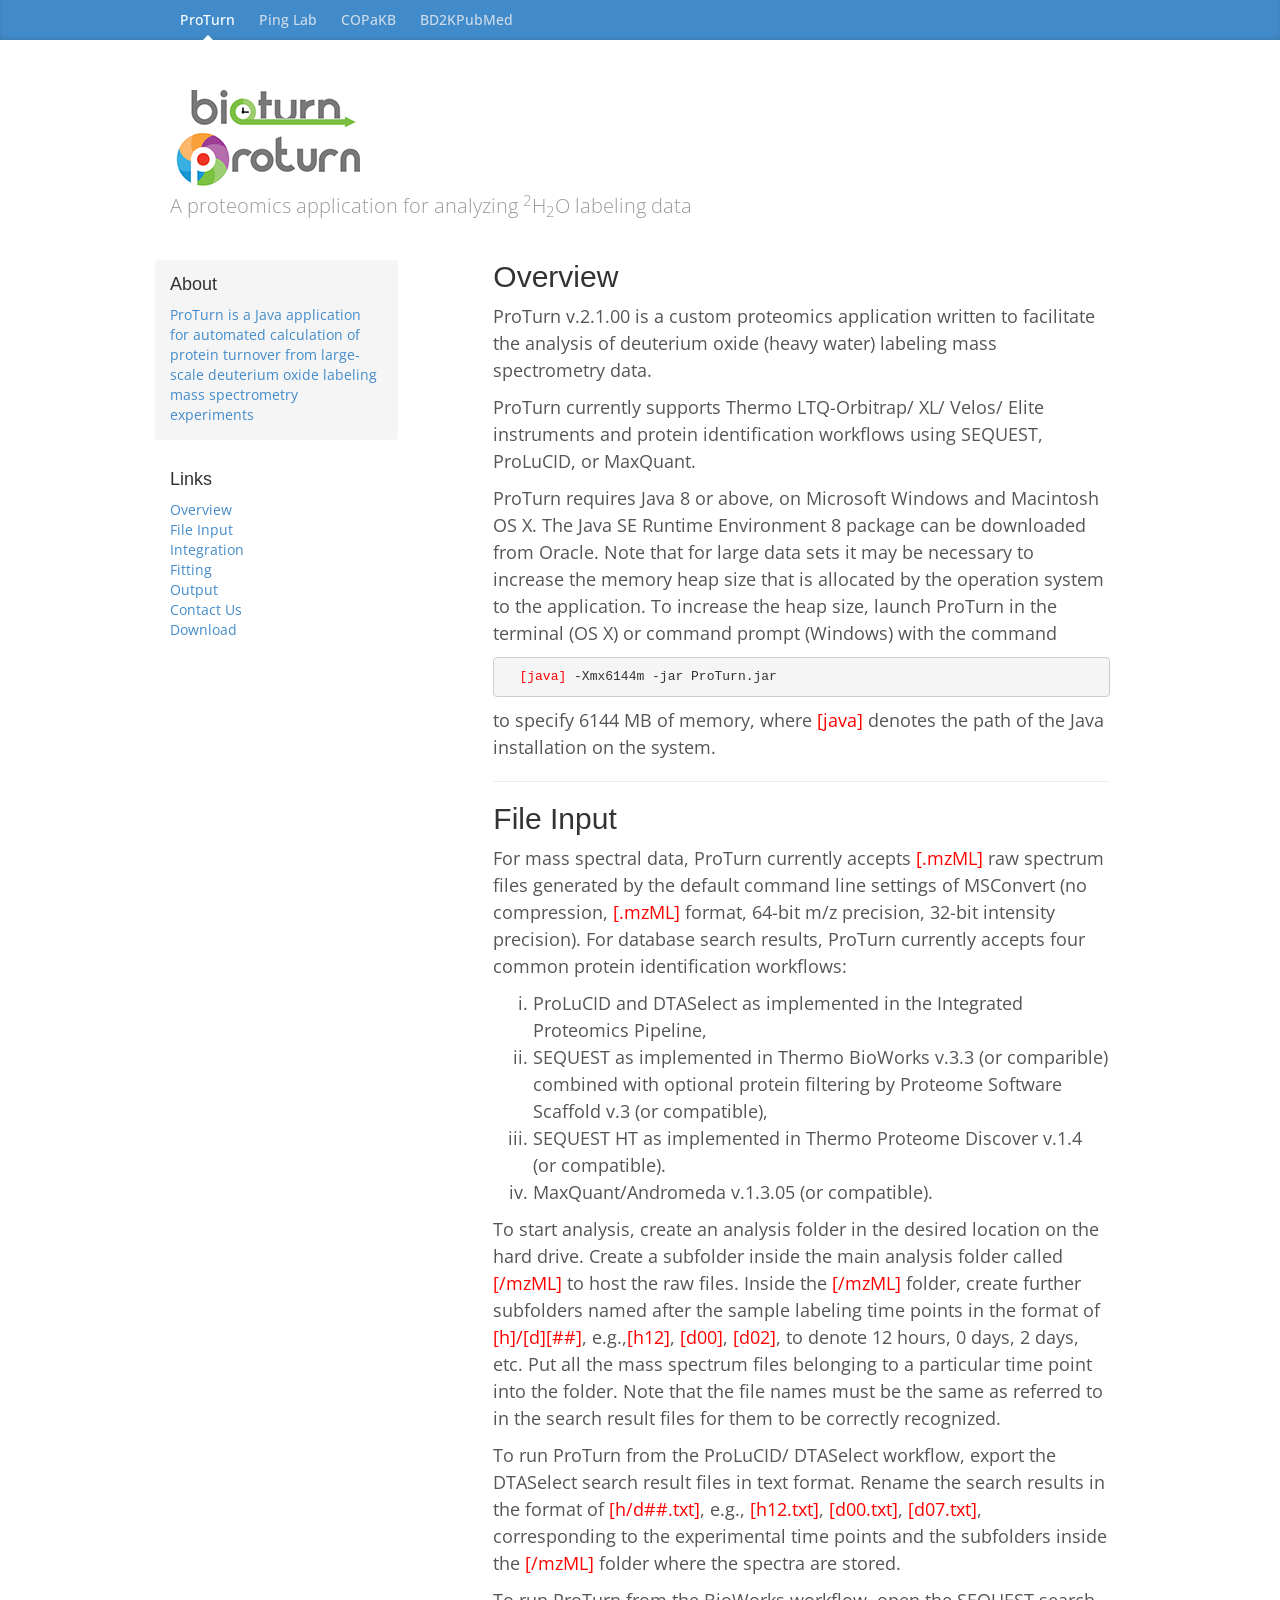
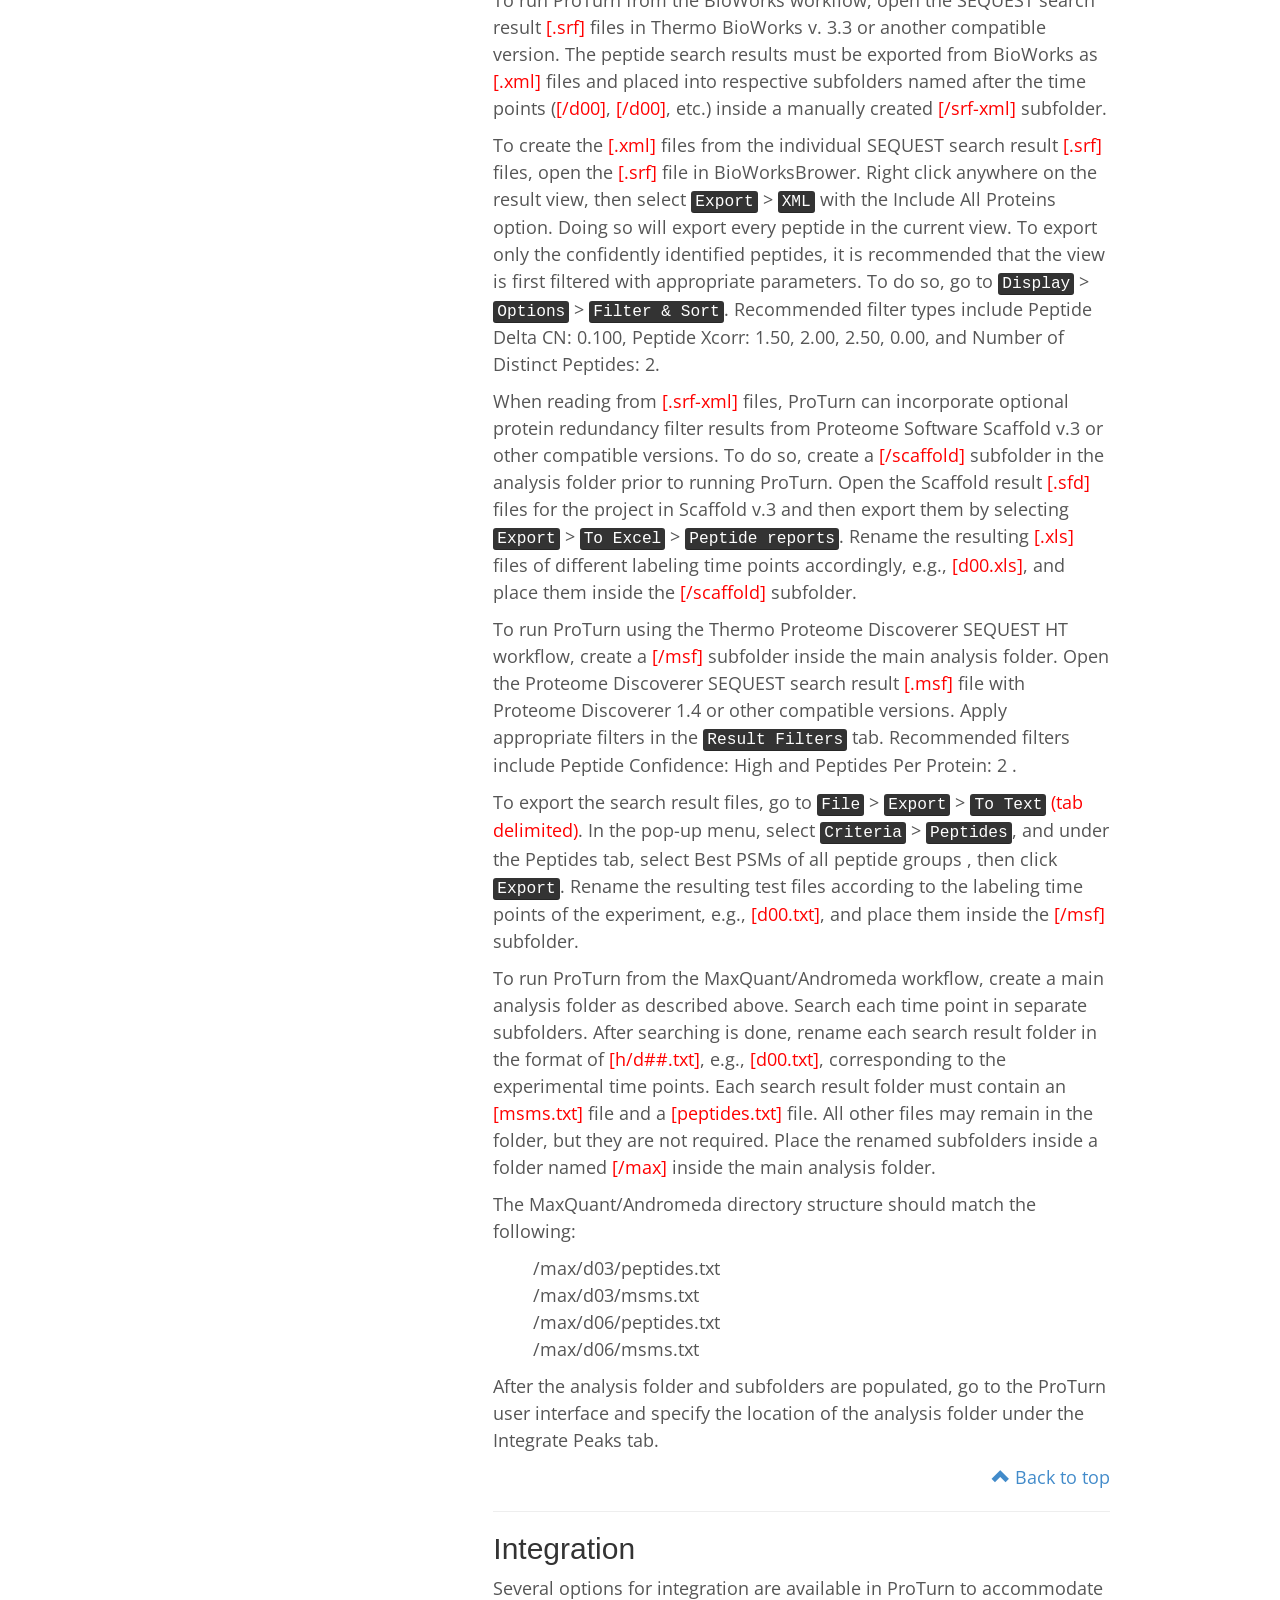
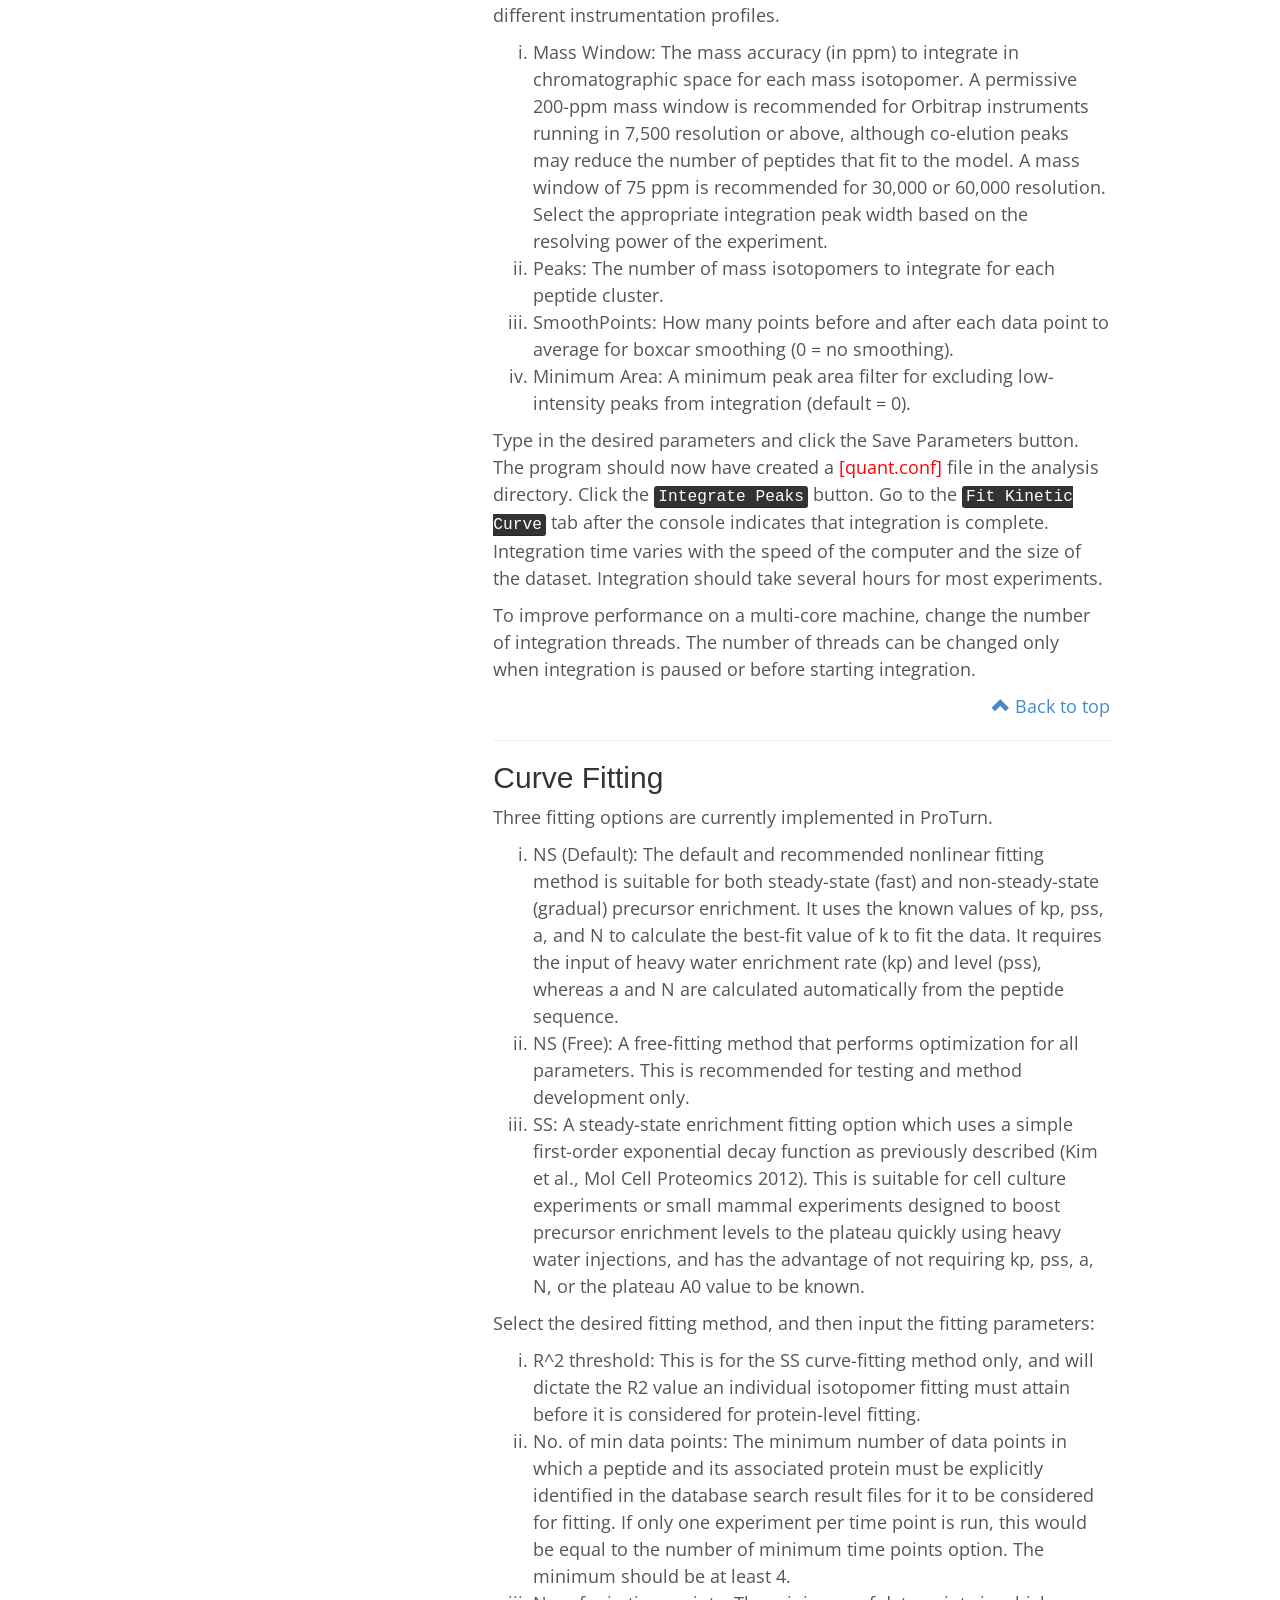
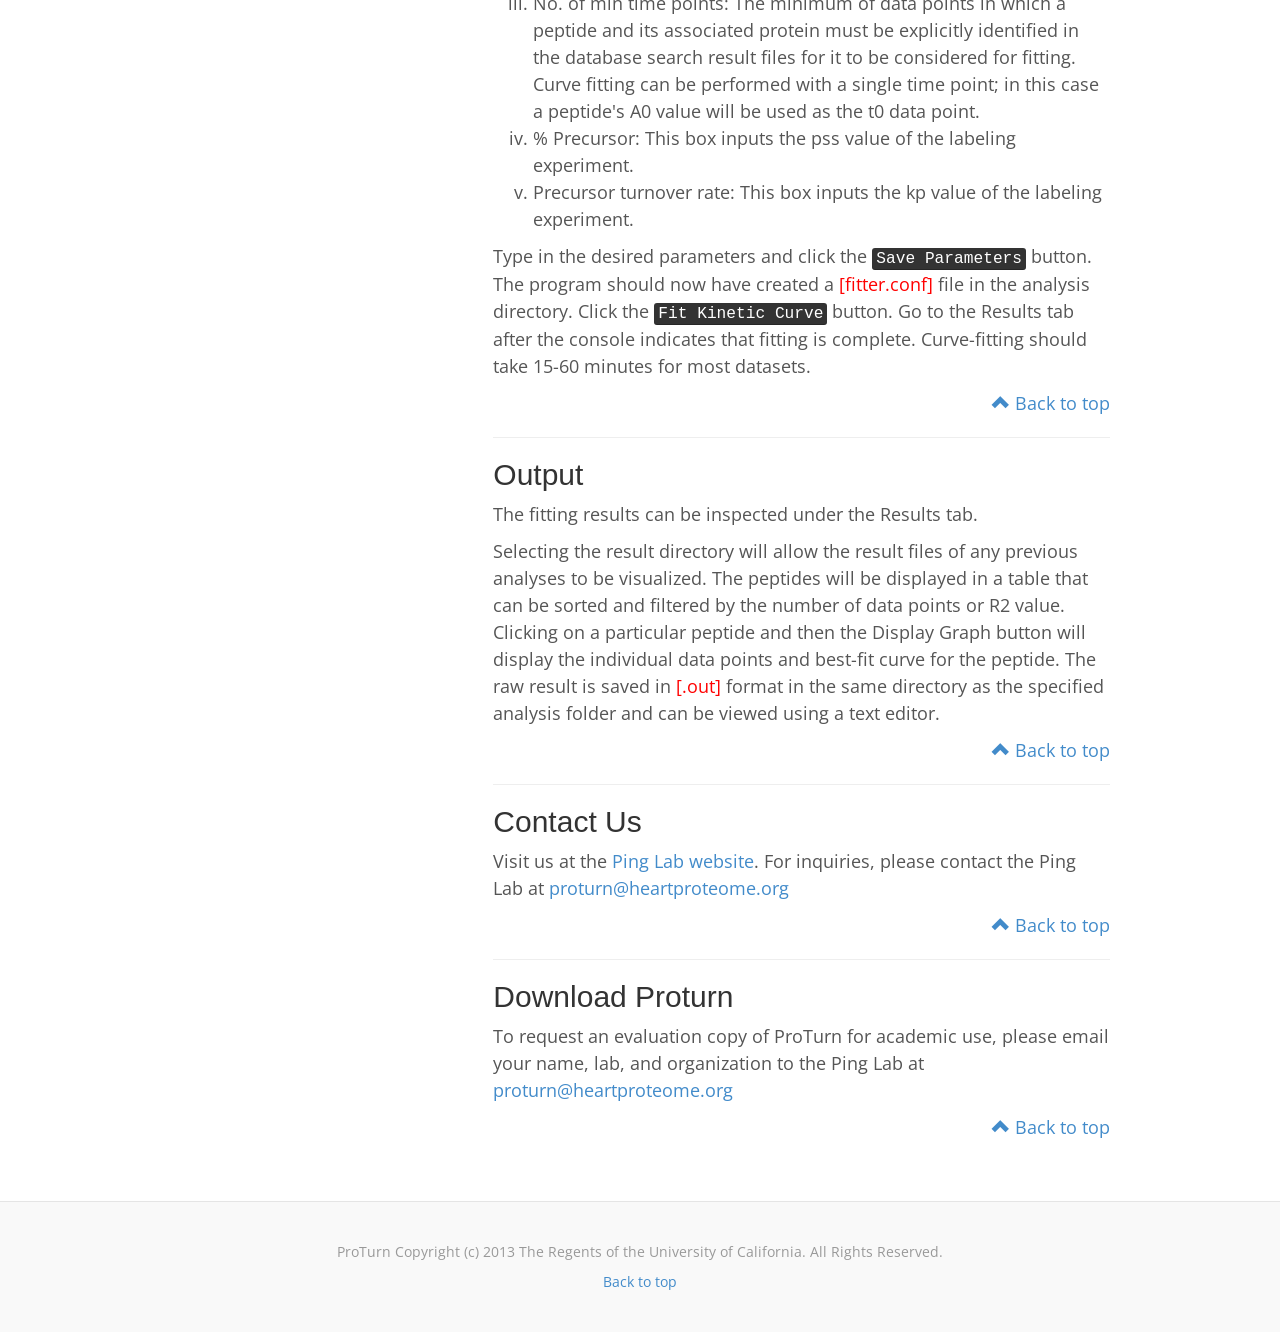
==== index.html @ 2068282b "first commit" ====
<!DOCTYPE html>
<html lang="en">
  <head>
    <meta charset="utf-8">
    <meta http-equiv="X-UA-Compatible" content="IE=edge">
    <meta name="viewport" content="width=device-width, initial-scale=1">
    <meta name="description" content="">
    <meta name="author" content="">
    <link rel="icon" href="../../favicon.ico">

    <title>Proturn</title>

    <!-- Bootstrap core CSS -->
    <link href="assets/css/bootstrap.min.css" rel="stylesheet">

    <!-- Custom styles for this template -->
    <link href="assets/css/blog.css" rel="stylesheet">

    <!-- Google Font -->
    <link href='http://fonts.googleapis.com/css?family=Open+Sans' rel='stylesheet' type='text/css'>

    <!-- IE10 viewport hack for Surface/desktop Windows 8 bug -->
    <script src="assets/js/ie10-viewport-bug-workaround.js"></script>

    <!-- HTML5 shim and Respond.js IE8 support of HTML5 elements and media queries -->
    <!--[if lt IE 9]>
      <script src="https://oss.maxcdn.com/html5shiv/3.7.2/html5shiv.min.js"></script>
      <script src="https://oss.maxcdn.com/respond/1.4.2/respond.min.js"></script>
    <![endif]-->
    <!-- Google Analytics Tracking Code -->
    <script>
    (function(i,s,o,g,r,a,m){i['GoogleAnalyticsObject']=r;i[r]=i[r]||function(){
    (i[r].q=i[r].q||[]).push(arguments)},i[r].l=1*new Date();a=s.createElement(o),
    m=s.getElementsByTagName(o)[0];a.async=1;a.src=g;m.parentNode.insertBefore(a,m)
    })(window,document,'script','//www.google-analytics.com/analytics.js','ga');

    ga('create', 'UA-53389808-1', 'auto');
    ga('send', 'pageview');
    </script>
  </head>

  <body id="top">

    <div class="blog-masthead">
      <div class="container">
        <nav class="blog-nav">
          <a class="blog-nav-item active" href="http://www.heartproteome.org/proturn/">ProTurn</a>
          <a class="blog-nav-item" href="http://www.heartproteomeucla.org/">Ping Lab</a>
          <a class="blog-nav-item" href="http://www.heartproteome.org">COPaKB</a>
          <a class="blog-nav-item" href="http://www.heartproteome.org/pubmed/">BD2KPubMed<a>
        </nav>
      </div>
    </div>

    <div class="container">

      <div class="blog-header">
        <h1 class="blog-title"><img src="assets/images/bioturn_logo.png" alt="Proturn"/></h1>
        <p class="lead blog-description">A proteomics application for analyzing <sup>2</sup>H<sub>2</sub>O labeling data</p>
      </div>
 
      <div class="row">
        <div class="col-sm-3 blog-sidebar">
          <div class="sidebar-module sidebar-module-inset">
            <h4>About</h4>
            <p>ProTurn is a Java application for automated calculation of protein turnover from large-scale deuterium oxide labeling mass spectrometry experiments</p>
          </div>
          <div class="sidebar-module">
            <h4>Links</h4>
            <ol class="list-unstyled">
              <li><a href="#overview">Overview</a></li>
              <li><a href="#file">File Input</a></li>
              <li><a href="#integration">Integration</a></li>
              <li><a href="#fitting">Fitting</a></li>
              <li><a href="#output">Output</a></li>
              <li><a href="#contact">Contact Us</a></li>
              <li><a href="#download">Download</a></li>
            </ol>
          </div>
        </div><!-- /.blog-sidebar -->

        <div class="col-sm-8 col-sm-offset-1 blog-main">

          <div class="blog-post">
            <h2 id="overview">Overview</h2>
            <p>ProTurn v.2.1.00 is a custom proteomics application written to facilitate the analysis of deuterium oxide (heavy water) labeling mass spectrometry data.</p>
            <p>ProTurn currently supports Thermo LTQ-Orbitrap/ XL/ Velos/ Elite instruments and protein identification workflows using SEQUEST, ProLuCID, or MaxQuant.</p>
            <p>ProTurn requires Java 8 or above, on Microsoft Windows and Macintosh OS X. The Java SE Runtime Environment 8 package can be downloaded from Oracle. Note that for large data sets it may be necessary to increase the memory heap size that is allocated by the operation system to the application. To increase the heap size, launch ProTurn in the terminal (OS X) or command prompt (Windows) with the command</p>
            <pre><code>  <span class="text-highlight">[java]</span> -Xmx6144m -jar ProTurn.jar</code></pre>
            <p>to specify 6144 MB of memory, where <span class="text-highlight">[java]</span> denotes the path of the Java installation on the system.</p>
            <hr>
            <h2 id="file">File Input</h2>
            <p>For mass spectral data, ProTurn currently accepts <span class="text-highlight">[.mzML]</span> raw spectrum files generated by the default command line settings of MSConvert (no compression, <span class="text-highlight">[.mzML]</span> format, 64-bit m/z precision, 32-bit intensity precision). For database search results, ProTurn currently accepts four common protein identification workflows:</p>
            <ol type="i">
              <li>ProLuCID and DTASelect as implemented in the Integrated Proteomics Pipeline,</li>
              <li>SEQUEST as implemented in Thermo BioWorks v.3.3 (or comparible) combined with optional protein filtering by Proteome Software Scaffold v.3 (or compatible),</li>
              <li>SEQUEST HT as implemented in Thermo Proteome Discover v.1.4 (or compatible).</li>
              <li>MaxQuant/Andromeda v.1.3.05 (or compatible).</li>
            </ol>
            <p>To start analysis, create an analysis folder in the desired location on the hard drive. Create a subfolder inside the main analysis folder called <span class="text-highlight">[/mzML]</span> to host the raw files. Inside the <span class="text-highlight">[/mzML]</span> folder, create further subfolders named after the sample labeling time points in the format of <span class="text-highlight">[h]/[d][##]</span>, e.g.,<span class="text-highlight">[h12]</span>, <span class="text-highlight">[d00]</span>, <span class="text-highlight">[d02]</span>, to denote 12 hours, 0 days, 2 days, etc. Put all the mass spectrum files belonging to a particular time point into the folder. Note that the file names must be the same as referred to in the search result files for them to be correctly recognized.</p>
            <p>To run ProTurn from the ProLuCID/ DTASelect workflow, export the DTASelect search result files in text format. Rename the search results in the format of <span class="text-highlight">[h/d##.txt]</span>, e.g., <span class="text-highlight">[h12.txt]</span>, <span class="text-highlight">[d00.txt]</span>, <span class="text-highlight">[d07.txt]</span>, corresponding to the experimental time points and the subfolders inside the <span class="text-highlight">[/mzML]</span> folder where the spectra are stored.</p>
            <p>To run ProTurn from the BioWorks workflow, open the SEQUEST search result <span class="text-highlight">[.srf]</span> files in Thermo BioWorks v. 3.3 or another compatible version. The peptide search results must be exported from BioWorks as <span class="text-highlight">[.xml]</span> files and placed into respective subfolders named after the time points (<span class="text-highlight">[/d00]</span>, <span class="text-highlight">[/d00]</span>, etc.) inside a manually created <span class="text-highlight">[/srf-xml]</span> subfolder.</p>
            <p>To create the <span class="text-highlight">[.xml]</span> files from the individual SEQUEST search result <span class="text-highlight">[.srf]</span> files, open the <span class="text-highlight">[.srf]</span> file in BioWorksBrower. Right click anywhere on the result view, then select <kbd>Export</kbd> > <kbd>XML</kbd> with the  Include All Proteins  option. Doing so will export every peptide in the current view. To export only the confidently identified peptides, it is recommended that the view is first filtered with appropriate parameters. To do so, go to <kbd>Display</kbd> > <kbd>Options</kbd> > <kbd>Filter &amp; Sort</kbd>. Recommended filter types include Peptide Delta CN: 0.100, Peptide Xcorr: 1.50, 2.00, 2.50, 0.00, and Number of Distinct Peptides: 2.</p>
            <p>When reading from <span class="text-highlight">[.srf-xml]</span> files, ProTurn can incorporate optional protein redundancy filter results from Proteome Software Scaffold v.3 or other compatible versions. To do so, create a <span class="text-highlight">[/scaffold]</span> subfolder in the analysis folder prior to running ProTurn. Open the Scaffold result <span class="text-highlight">[.sfd]</span> files for the project in Scaffold v.3 and then export them by selecting <kbd>Export</kbd> > <kbd>To Excel</kbd> > <kbd>Peptide reports</kbd>. Rename the resulting <span class="text-highlight">[.xls]</span> files of different labeling time points accordingly, e.g., <span class="text-highlight">[d00.xls]</span>, and place them inside the <span class="text-highlight">[/scaffold]</span> subfolder.</p>
            <p>To run ProTurn using the Thermo Proteome Discoverer SEQUEST HT workflow, create a <span class="text-highlight">[/msf]</span> subfolder inside the main analysis folder. Open the Proteome Discoverer SEQUEST search result <span class="text-highlight">[.msf]</span> file with Proteome Discoverer 1.4 or other compatible versions. Apply appropriate filters in the <kbd>Result Filters</kbd> tab. Recommended filters include  Peptide Confidence: High and Peptides Per Protein: 2 .</p>
            <p>To export the search result files, go to <kbd>File</kbd> > <kbd>Export</kbd> > <kbd>To Text</kbd> <span class="text-highlight">(tab delimited)</span>. In the pop-up menu, select <kbd>Criteria</kbd> > <kbd>Peptides</kbd>, and under the Peptides tab, select  Best PSMs of all peptide groups , then click <kbd>Export</kbd>. Rename the resulting test files according to the labeling time points of the experiment, e.g., <span class="text-highlight">[d00.txt]</span>, and place them inside the <span class="text-highlight">[/msf]</span> subfolder.</p>
            <!--These instructions are incorrect. New instructions coming soon.-->
            <p>To run ProTurn from the MaxQuant/Andromeda workflow, create a main analysis folder as described above. Search each time point in separate subfolders. After searching is done, rename each search result folder in the format of <span class="text-highlight">[h/d##.txt]</span>, e.g., <span class="text-highlight">[d00.txt]</span>, corresponding to the experimental time points. Each search result folder must contain an <span class="text-highlight">[msms.txt]</span> file and a <span class="text-highlight">[peptides.txt]</span> file. All other files may remain in the folder, but they are not required. Place the renamed subfolders inside a folder named <span class="text-highlight">[/max]</span> inside the main analysis folder.</p>
            <p>The MaxQuant/Andromeda directory structure should match the following:</p>
            <ul style="list-style: none;">
              <li>/max/d03/peptides.txt</li>
              <li>/max/d03/msms.txt</li>
              <li>/max/d06/peptides.txt</li>
              <li>/max/d06/msms.txt</li>
            </ul>
            <p>After the analysis folder and subfolders are populated, go to the ProTurn user interface and specify the location of the analysis folder under the Integrate Peaks tab.</p>
            <p class="text-right" >
              <a href="#top"><span class="glyphicon glyphicon-chevron-up"></span> Back to top</a>
            </p>
            <hr />

            <h2 id="integration">Integration</h2>
            <p>Several options for integration are available in ProTurn to accommodate different instrumentation profiles.</p>
            <ol type="i">
              <li>Mass Window: The mass accuracy (in ppm) to integrate in chromatographic space for each mass isotopomer. A permissive 200-ppm mass window is recommended for Orbitrap instruments running in 7,500 resolution or above, although co-elution peaks may reduce the number of peptides that fit to the model. A mass window of 75 ppm is recommended for 30,000 or 60,000 resolution. Select the appropriate integration peak width based on the resolving power of the experiment.</li>
              <li>Peaks: The number of mass isotopomers to integrate for each peptide cluster.</li>
              <li>SmoothPoints: How many points before and after each data point to average for boxcar smoothing (0 = no smoothing).</li>
              <li>Minimum Area: A minimum peak area filter for excluding low-intensity peaks from integration (default = 0).</li>
            </ol>
            <p>Type in the desired parameters and click the  Save Parameters  button. The program should now have created a <span class="text-highlight">[quant.conf]</span> file in the analysis directory. Click the  <kbd>Integrate Peaks</kbd> button. Go to the <kbd>Fit Kinetic Curve</kbd> tab after the console indicates that integration is complete. Integration time varies with the speed of the computer and the size of the dataset. Integration should take several hours for most experiments.</p>
            <p>To improve performance on a multi-core machine, change the number of integration threads. The number of threads can be changed only when integration is paused or before starting integration.</p>
            <p class="text-right" >
              <a href="#top"><span class="glyphicon glyphicon-chevron-up"></span> Back to top</a>
            </p>
            <hr/>

            <h2 id="fitting">Curve Fitting</h2>
            <p>Three fitting options are currently implemented in ProTurn.</p>
            <ol type="i">
              <li>NS (Default): The default and recommended nonlinear fitting method is suitable for both steady-state (fast) and non-steady-state (gradual) precursor enrichment. It uses the known values of kp, pss, a, and N to calculate the best-fit value of k to fit the data. It requires the input of heavy water enrichment rate (kp) and level (pss), whereas a and N are calculated automatically from the peptide sequence.</li>
              <li>NS (Free): A free-fitting method that performs optimization for all parameters. This is recommended for testing and method development only.</li>
              <li>SS: A steady-state enrichment fitting option which uses a simple first-order exponential decay function as previously described (Kim et al., Mol Cell Proteomics 2012). This is suitable for cell culture experiments or small mammal experiments designed to boost precursor enrichment levels to the plateau quickly using heavy water injections, and has the advantage of not requiring kp, pss, a, N, or the plateau A0 value to be known.</li>
            </ol>
            <p>Select the desired fitting method, and then input the fitting parameters:</p>
            <ol type="i">
              <li>R^2 threshold: This is for the SS curve-fitting method only, and will dictate the R2 value an individual isotopomer fitting must attain before it is considered for protein-level fitting.</li>
              <li>No. of min data points: The minimum number of data points in which a peptide and its associated protein must be explicitly identified in the database search result files for it to be considered for fitting. If only one experiment per time point is run, this would be equal to the number of minimum time points option. The minimum should be at least 4.</li>
              <li>No. of min time points: The minimum of data points in which a peptide and its associated protein must be explicitly identified in the database search result files for it to be considered for fitting. Curve fitting can be performed with a single time point; in this case a peptide's A0 value will be used as the t0 data point.</li>
              <li>% Precursor: This box inputs the pss value of the labeling experiment.</li>
              <li>Precursor turnover rate: This box inputs the kp value of the labeling experiment.</li>
            </ol> 
            <p>Type in the desired parameters and click the <kbd>Save Parameters</kbd> button. The program should now have created a <span class="text-highlight">[fitter.conf]</span> file in the analysis directory. Click the <kbd>Fit Kinetic Curve</kbd> button. Go to the  Results  tab after the console indicates that fitting is complete. Curve-fitting should take 15-60 minutes for most datasets.</p>
            <p class="text-right" >
              <a href="#top"><span class="glyphicon glyphicon-chevron-up"></span> Back to top</a>
            </p>
            <hr />
            
            <h2 id="output">Output</h2>
            <p>The fitting results can be inspected under the Results tab.</p>
            <p>Selecting the result directory will allow the result files of any previous analyses to be visualized. The peptides will be displayed in a table that can be sorted and filtered by the number of data points or R2 value. Clicking on a particular peptide and then the  Display Graph  button will display the individual data points and best-fit curve for the peptide. The raw result is saved in <span class="text-highlight">[.out]</span> format in the same directory as the specified analysis folder and can be viewed using a text editor.</p>
            <p class="text-right" >
              <a href="#top"><span class="glyphicon glyphicon-chevron-up"></span> Back to top</a>
            </p>
            <hr />
            
            <h2 id="contact">Contact Us</h2>
            <p>Visit us at the <a href="http://www.heartproteomeucla.org/">Ping Lab website</a>. For inquiries, please contact the Ping Lab at <a href="mailto:proturn@heartproteome.org">proturn@heartproteome.org</a></p>
            <p class="text-right" >
              <a href="#top"><span class="glyphicon glyphicon-chevron-up"></span> Back to top</a>
            </p>
            <hr />
            
            <h2 id="download">Download Proturn</h2>
            <p>To request an evaluation copy of ProTurn for academic use, please email your name, lab, and organization to the Ping Lab at <a href="mailto:proturn@heartproteome.org">proturn@heartproteome.org</a></p>
            <p class="text-right" >
              <a href="#top"><span class="glyphicon glyphicon-chevron-up"></span> Back to top</a>
            </p>
            
          </div><!-- /.blog-post -->

        </div><!-- /.blog-main -->

      </div><!-- /.row -->

    </div><!-- /.container -->

    <div class="blog-footer">
      <p>ProTurn Copyright (c) 2013 The Regents of the University of California. All Rights Reserved.</p>
      <p>
        <a href="#top">Back to top</a>
      </p>
    </div>


    <!-- Bootstrap core JavaScript
    ================================================== -->
    <!-- Placed at the end of the document so the pages load faster -->
    <script src="https://ajax.googleapis.com/ajax/libs/jquery/1.11.1/jquery.min.js"></script>
    <script src="assets/js/bootstrap.min.js"></script>
    <script>
      $(function() {
        $('a[href*=#]:not([href=#])').click(function() {
          if (location.pathname.replace(/^\//,'') == this.pathname.replace(/^\//,'') && location.hostname == this.hostname) {
            var target = $(this.hash);
            target = target.length ? target : $('[name=' + this.hash.slice(1) +']');
            if (target.length) {
              $('html,body').animate({
                scrollTop: target.offset().top
              }, 1000);
              return false;
            }
          }
        });
      });
    </script>
  </body>
</html>
---- assets/css/blog.css ----
/*
 * Globals
 */

body {
  /*font-family: Georgia, "Times New Roman", Times, serif;*/
  font-family: 'Open Sans', sans-serif;
  color: #555;
}

h1, .h1,
h2, .h2,
h3, .h3,
h4, .h4,
h5, .h5,
h6, .h6 {
  margin-top: 0;
  font-family: "Helvetica Neue", Helvetica, Arial, sans-serif;
  font-weight: normal;
  color: #333;
}

.text-highlight {
  color: #f00;
}


/*
 * Override Bootstrap's default container.
 */

@media (min-width: 1200px) {
  .container {
    width: 970px;
  }
}


/*
 * Masthead for nav
 */

.blog-masthead {
  background-color: #428bca;
  -webkit-box-shadow: inset 0 -2px 5px rgba(0,0,0,.1);
          box-shadow: inset 0 -2px 5px rgba(0,0,0,.1);
}

/* Nav links */
.blog-nav-item {
  position: relative;
  display: inline-block;
  padding: 10px;
  font-weight: 500;
  color: #cdddeb;
}
.blog-nav-item:hover,
.blog-nav-item:focus {
  color: #fff;
  text-decoration: none;
}

/* Active state gets a caret at the bottom */
.blog-nav .active {
  color: #fff;
}
.blog-nav .active:after {
  position: absolute;
  bottom: 0;
  left: 50%;
  width: 0;
  height: 0;
  margin-left: -5px;
  vertical-align: middle;
  content: " ";
  border-right: 5px solid transparent;
  border-bottom: 5px solid;
  border-left: 5px solid transparent;
}


/*
 * Blog name and description
 */

.blog-header {
  padding-top: 20px;
  padding-bottom: 20px;
}
.blog-title {
  margin-top: 30px;
  margin-bottom: 0;
  font-size: 60px;
  font-weight: normal;
}
.blog-description {
  font-size: 20px;
  color: #999;
}


/*
 * Main column and sidebar layout
 */

.blog-main {
  font-size: 18px;
  line-height: 1.5;
}

/* Sidebar modules for boxing content */
.sidebar-module {
  padding: 15px;
  margin: 0 -15px 15px;
}
.sidebar-module-inset {
  padding: 15px;
  background-color: #f5f5f5;
  border-radius: 4px;
}
.sidebar-module-inset p:last-child,
.sidebar-module-inset ul:last-child,
.sidebar-module-inset ol:last-child {
  margin-bottom: 0;
}



/* Pagination */
.pager {
  margin-bottom: 60px;
  text-align: left;
}
.pager > li > a {
  width: 140px;
  padding: 10px 20px;
  text-align: center;
  border-radius: 30px;
}


/*
 * Blog posts
 */

.blog-post {
  margin-bottom: 60px;
}
.blog-post-title {
  margin-bottom: 5px;
  font-size: 40px;
}
.blog-post-meta {
  margin-bottom: 20px;
  color: #999;
}


/*
 * Footer
 */

.blog-footer {
  padding: 40px 0;
  color: #999;
  text-align: center;
  background-color: #f9f9f9;
  border-top: 1px solid #e5e5e5;
}
.blog-footer p:last-child {
  margin-bottom: 0;
}
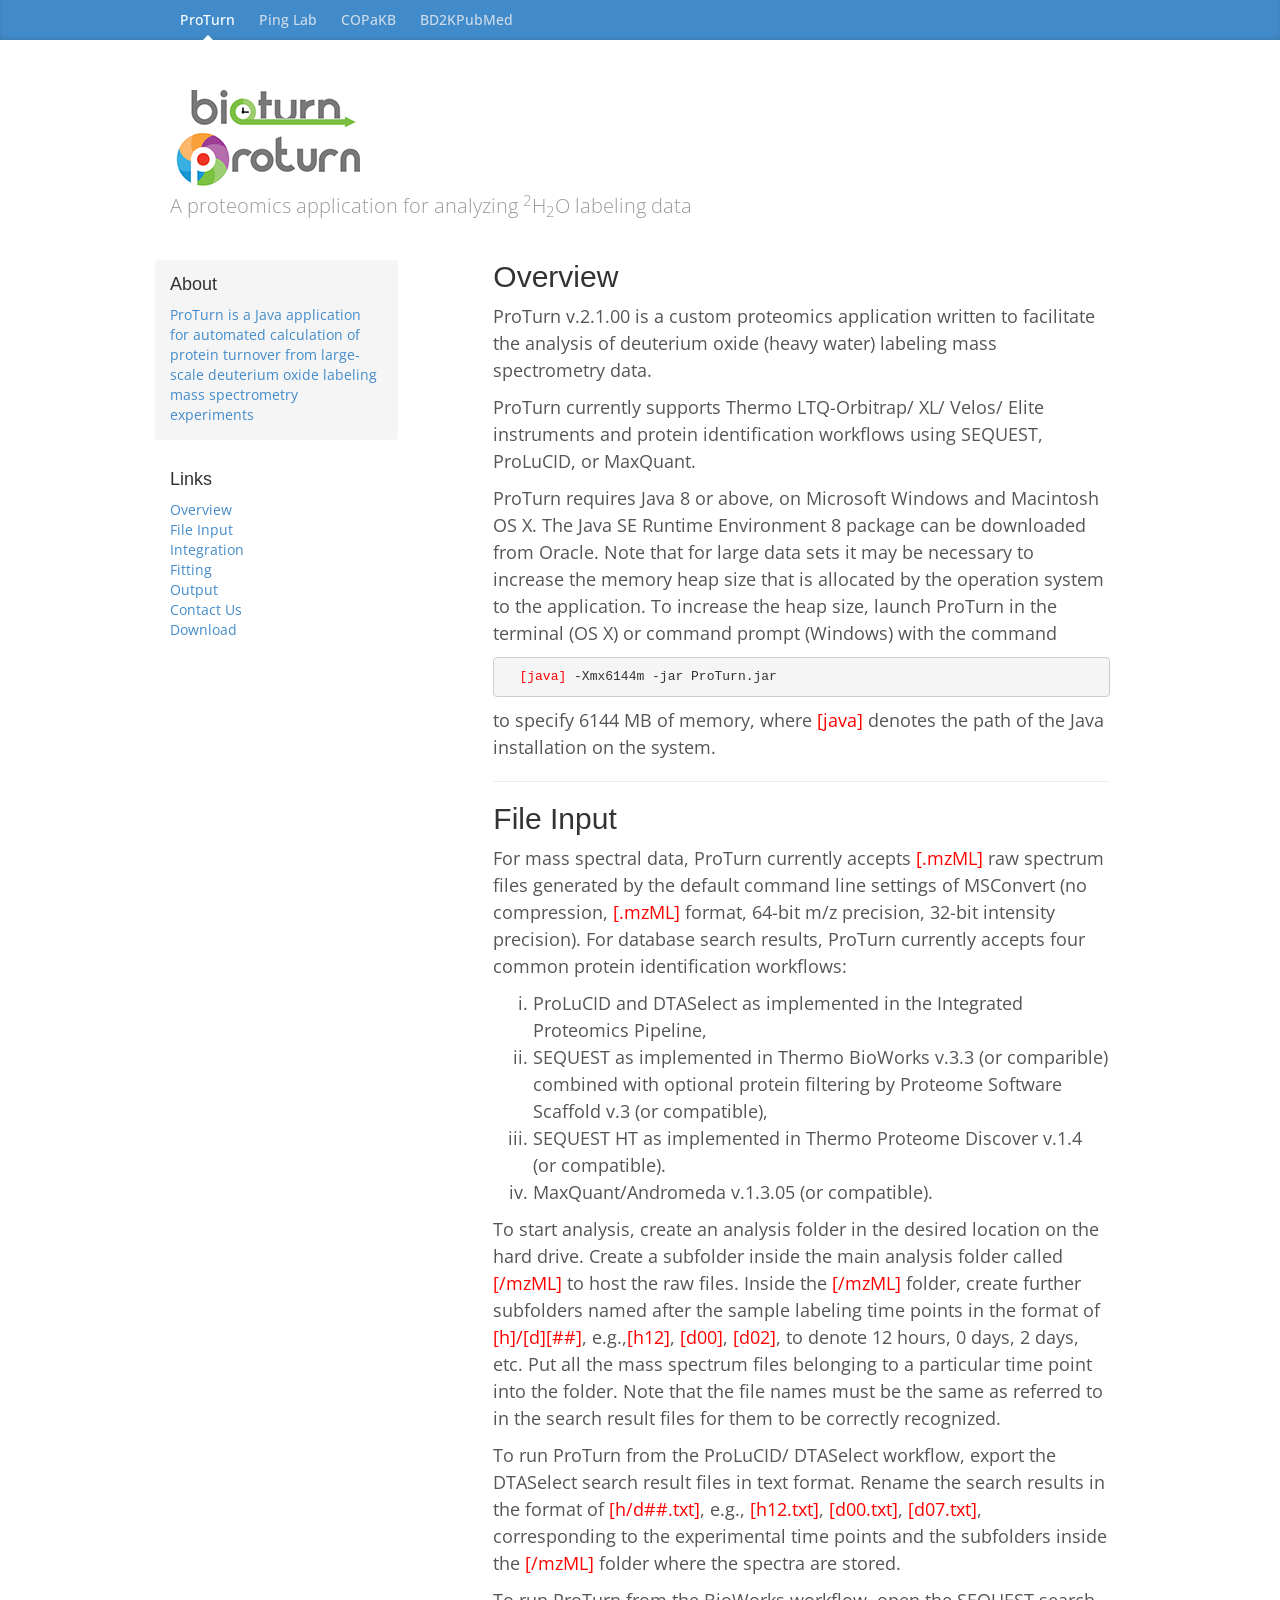
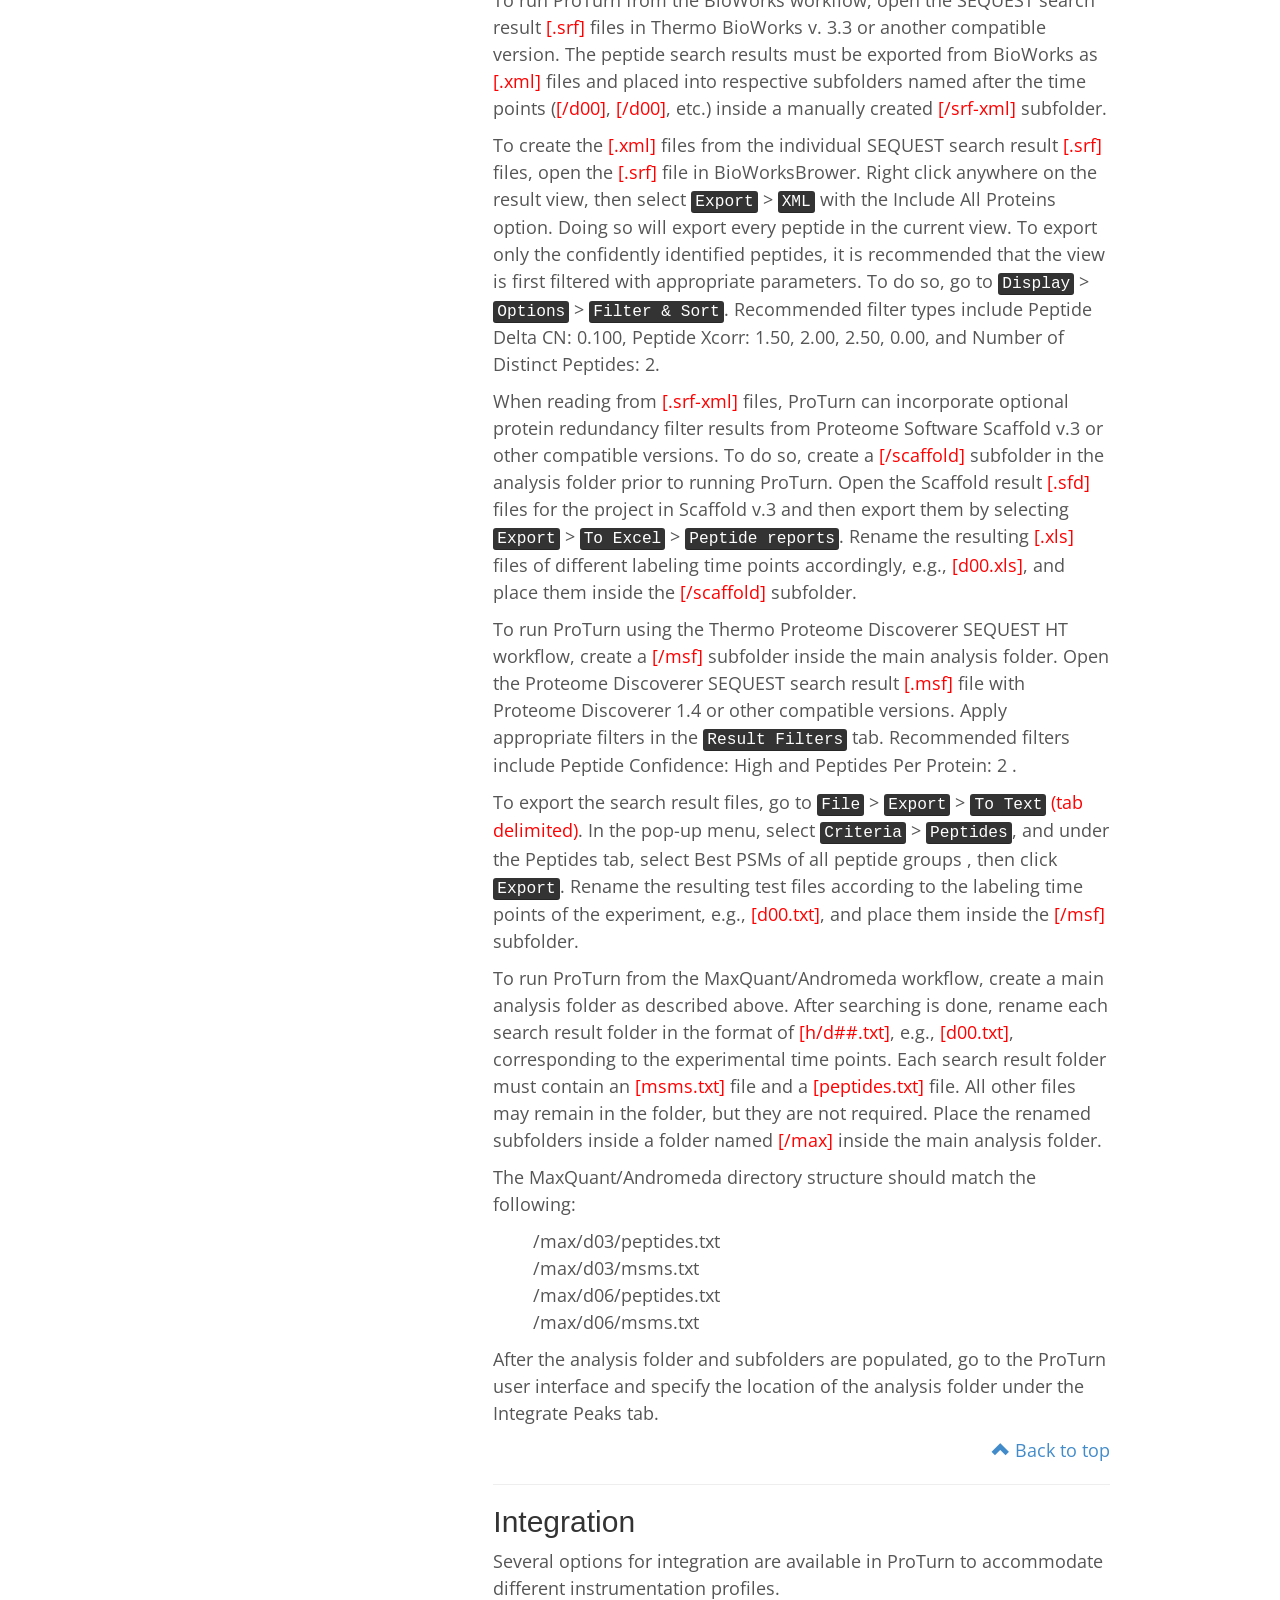
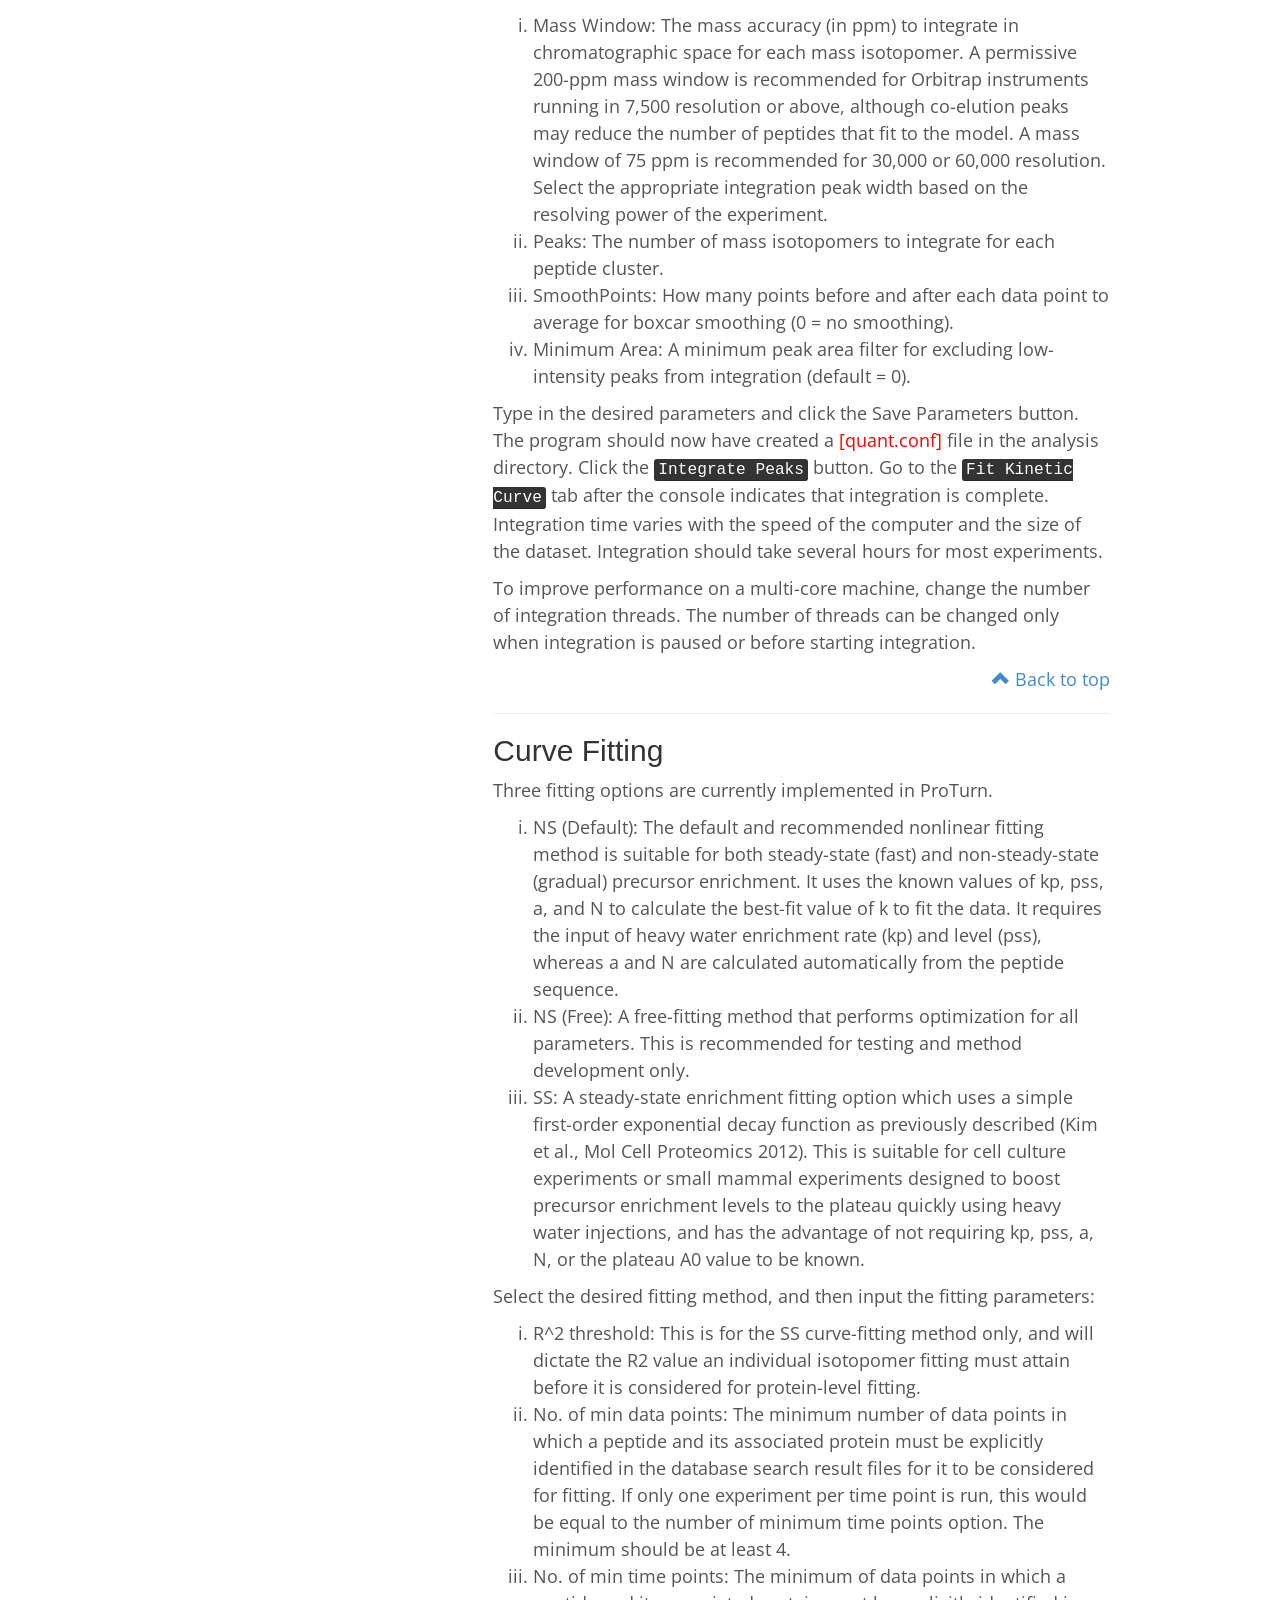
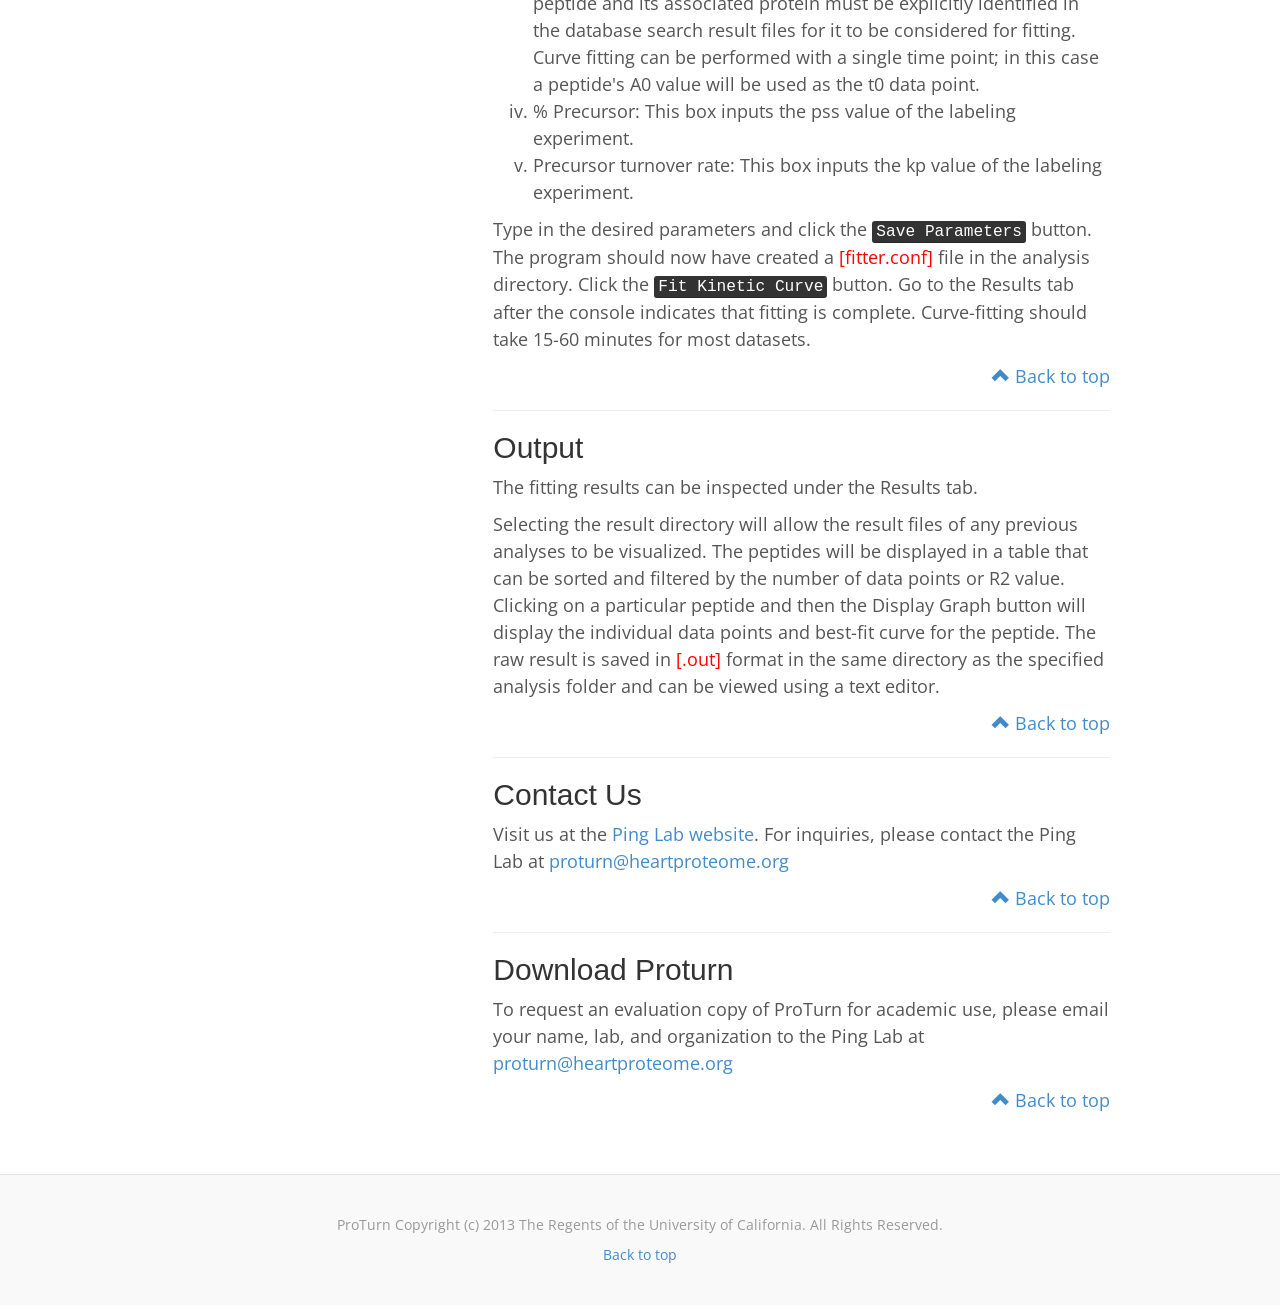
==== commit 6e8c96e1: "minor changes" ====
--- a/index.html
+++ b/index.html
@@ -105,8 +105,7 @@
             <p>When reading from <span class="text-highlight">[.srf-xml]</span> files, ProTurn can incorporate optional protein redundancy filter results from Proteome Software Scaffold v.3 or other compatible versions. To do so, create a <span class="text-highlight">[/scaffold]</span> subfolder in the analysis folder prior to running ProTurn. Open the Scaffold result <span class="text-highlight">[.sfd]</span> files for the project in Scaffold v.3 and then export them by selecting <kbd>Export</kbd> > <kbd>To Excel</kbd> > <kbd>Peptide reports</kbd>. Rename the resulting <span class="text-highlight">[.xls]</span> files of different labeling time points accordingly, e.g., <span class="text-highlight">[d00.xls]</span>, and place them inside the <span class="text-highlight">[/scaffold]</span> subfolder.</p>
             <p>To run ProTurn using the Thermo Proteome Discoverer SEQUEST HT workflow, create a <span class="text-highlight">[/msf]</span> subfolder inside the main analysis folder. Open the Proteome Discoverer SEQUEST search result <span class="text-highlight">[.msf]</span> file with Proteome Discoverer 1.4 or other compatible versions. Apply appropriate filters in the <kbd>Result Filters</kbd> tab. Recommended filters include  Peptide Confidence: High and Peptides Per Protein: 2 .</p>
             <p>To export the search result files, go to <kbd>File</kbd> > <kbd>Export</kbd> > <kbd>To Text</kbd> <span class="text-highlight">(tab delimited)</span>. In the pop-up menu, select <kbd>Criteria</kbd> > <kbd>Peptides</kbd>, and under the Peptides tab, select  Best PSMs of all peptide groups , then click <kbd>Export</kbd>. Rename the resulting test files according to the labeling time points of the experiment, e.g., <span class="text-highlight">[d00.txt]</span>, and place them inside the <span class="text-highlight">[/msf]</span> subfolder.</p>
-            <!--These instructions are incorrect. New instructions coming soon.-->
-            <p>To run ProTurn from the MaxQuant/Andromeda workflow, create a main analysis folder as described above. Search each time point in separate subfolders. After searching is done, rename each search result folder in the format of <span class="text-highlight">[h/d##.txt]</span>, e.g., <span class="text-highlight">[d00.txt]</span>, corresponding to the experimental time points. Each search result folder must contain an <span class="text-highlight">[msms.txt]</span> file and a <span class="text-highlight">[peptides.txt]</span> file. All other files may remain in the folder, but they are not required. Place the renamed subfolders inside a folder named <span class="text-highlight">[/max]</span> inside the main analysis folder.</p>
+            <p>To run ProTurn from the MaxQuant/Andromeda workflow, create a main analysis folder as described above. After searching is done, rename each search result folder in the format of <span class="text-highlight">[h/d##.txt]</span>, e.g., <span class="text-highlight">[d00.txt]</span>, corresponding to the experimental time points. Each search result folder must contain an <span class="text-highlight">[msms.txt]</span> file and a <span class="text-highlight">[peptides.txt]</span> file. All other files may remain in the folder, but they are not required. Place the renamed subfolders inside a folder named <span class="text-highlight">[/max]</span> inside the main analysis folder.</p>
             <p>The MaxQuant/Andromeda directory structure should match the following:</p>
             <ul style="list-style: none;">
               <li>/max/d03/peptides.txt</li>
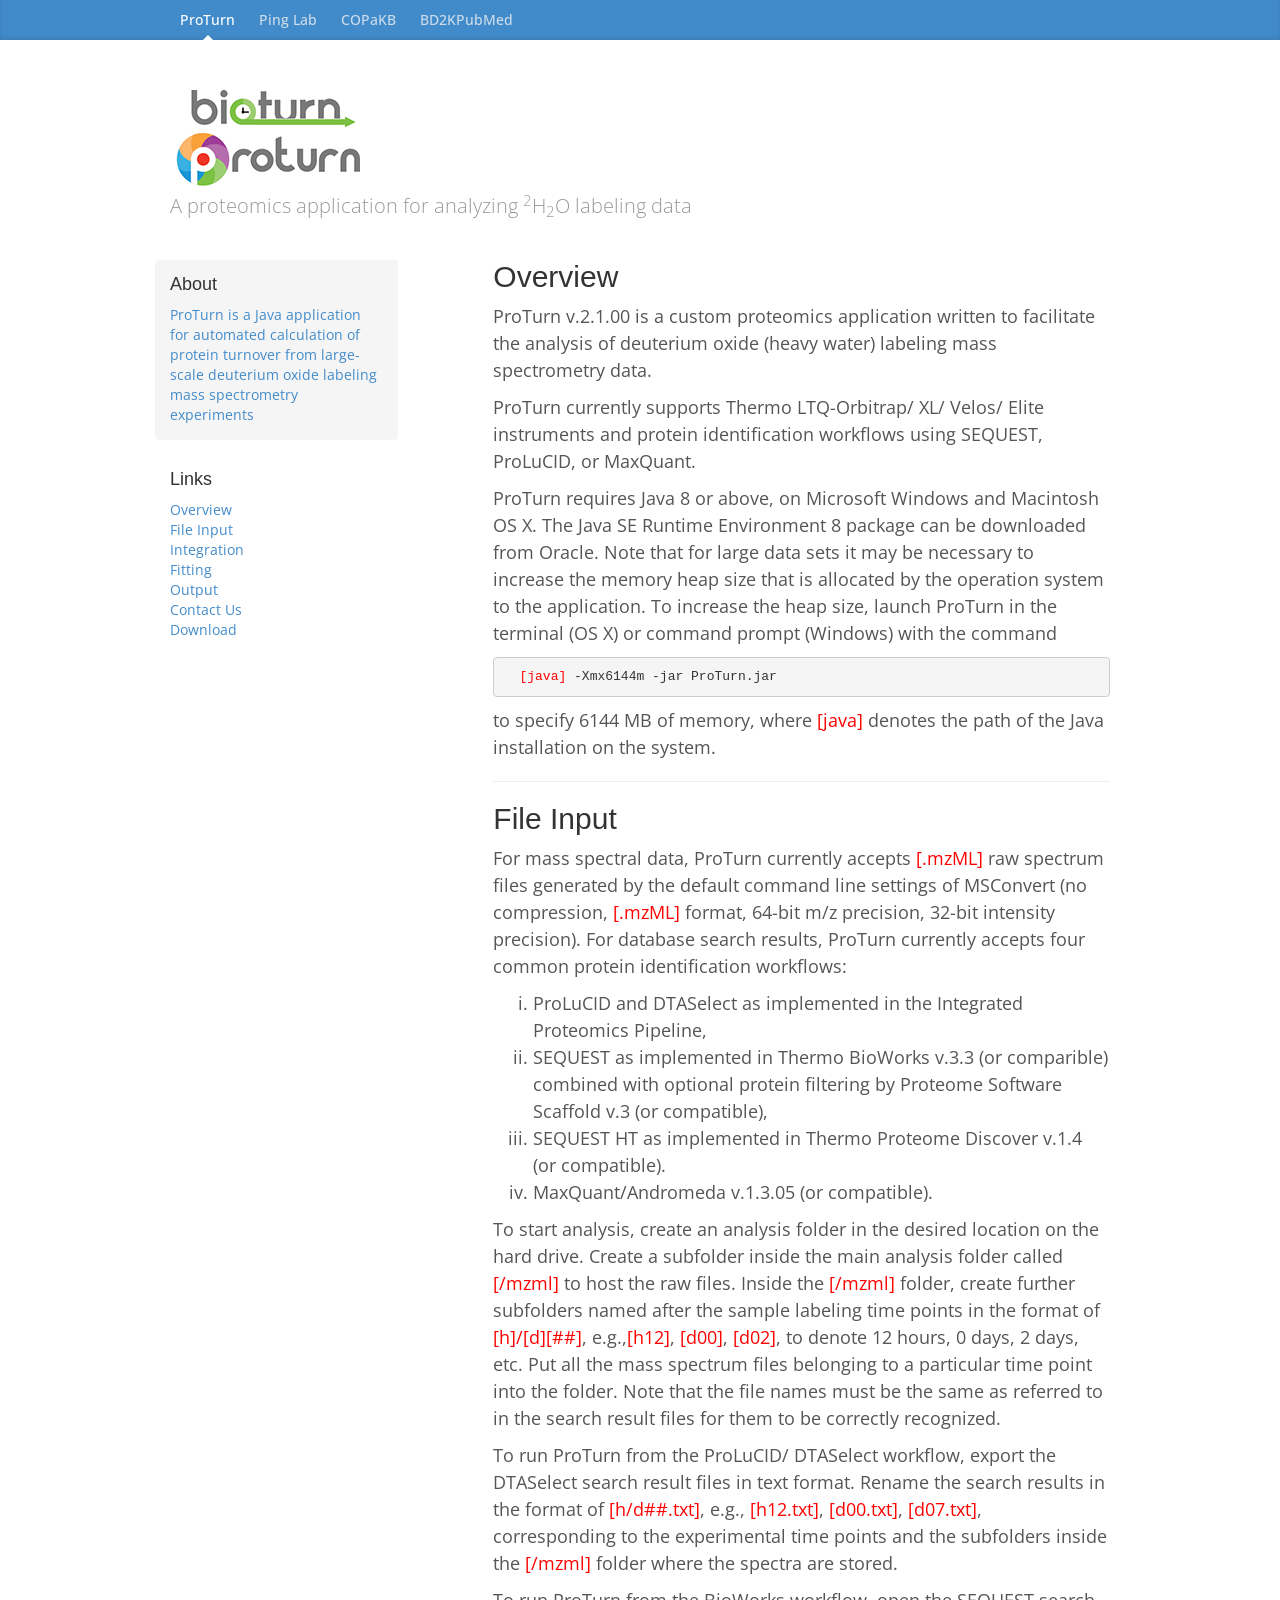
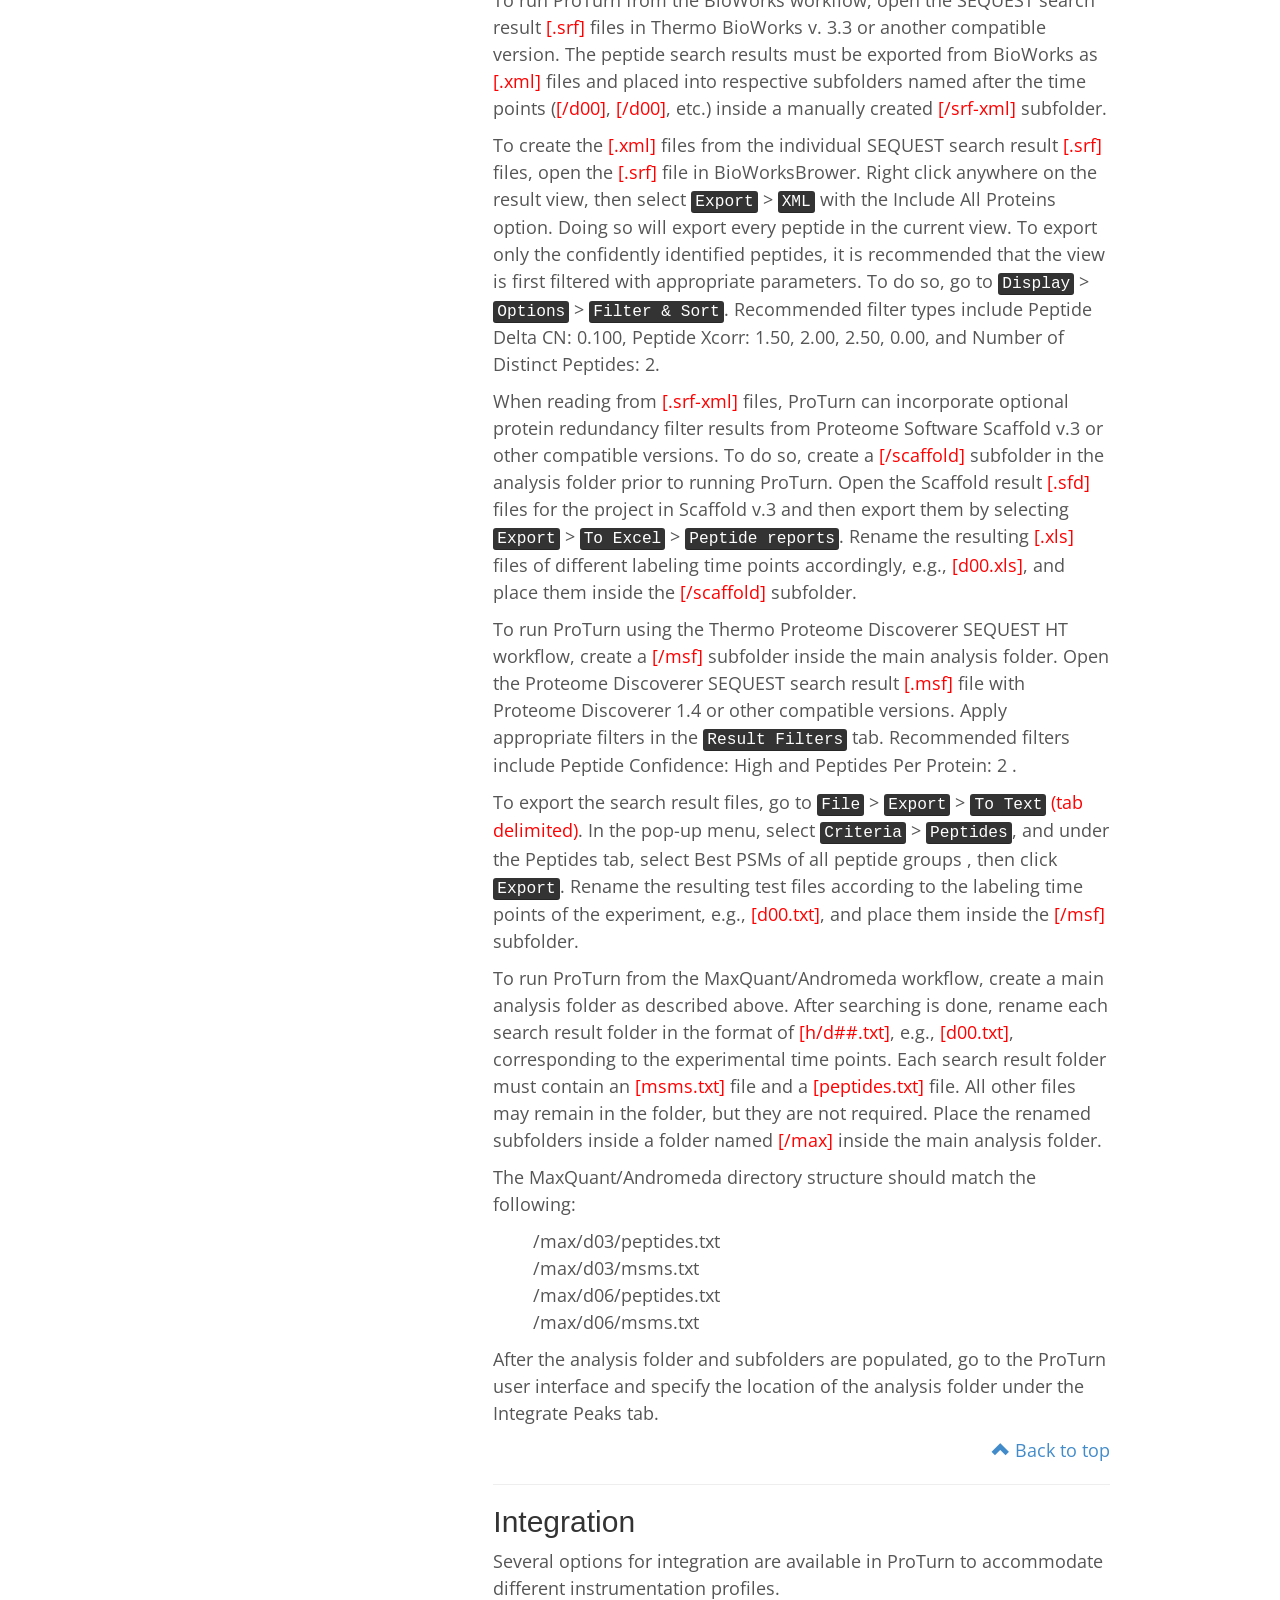
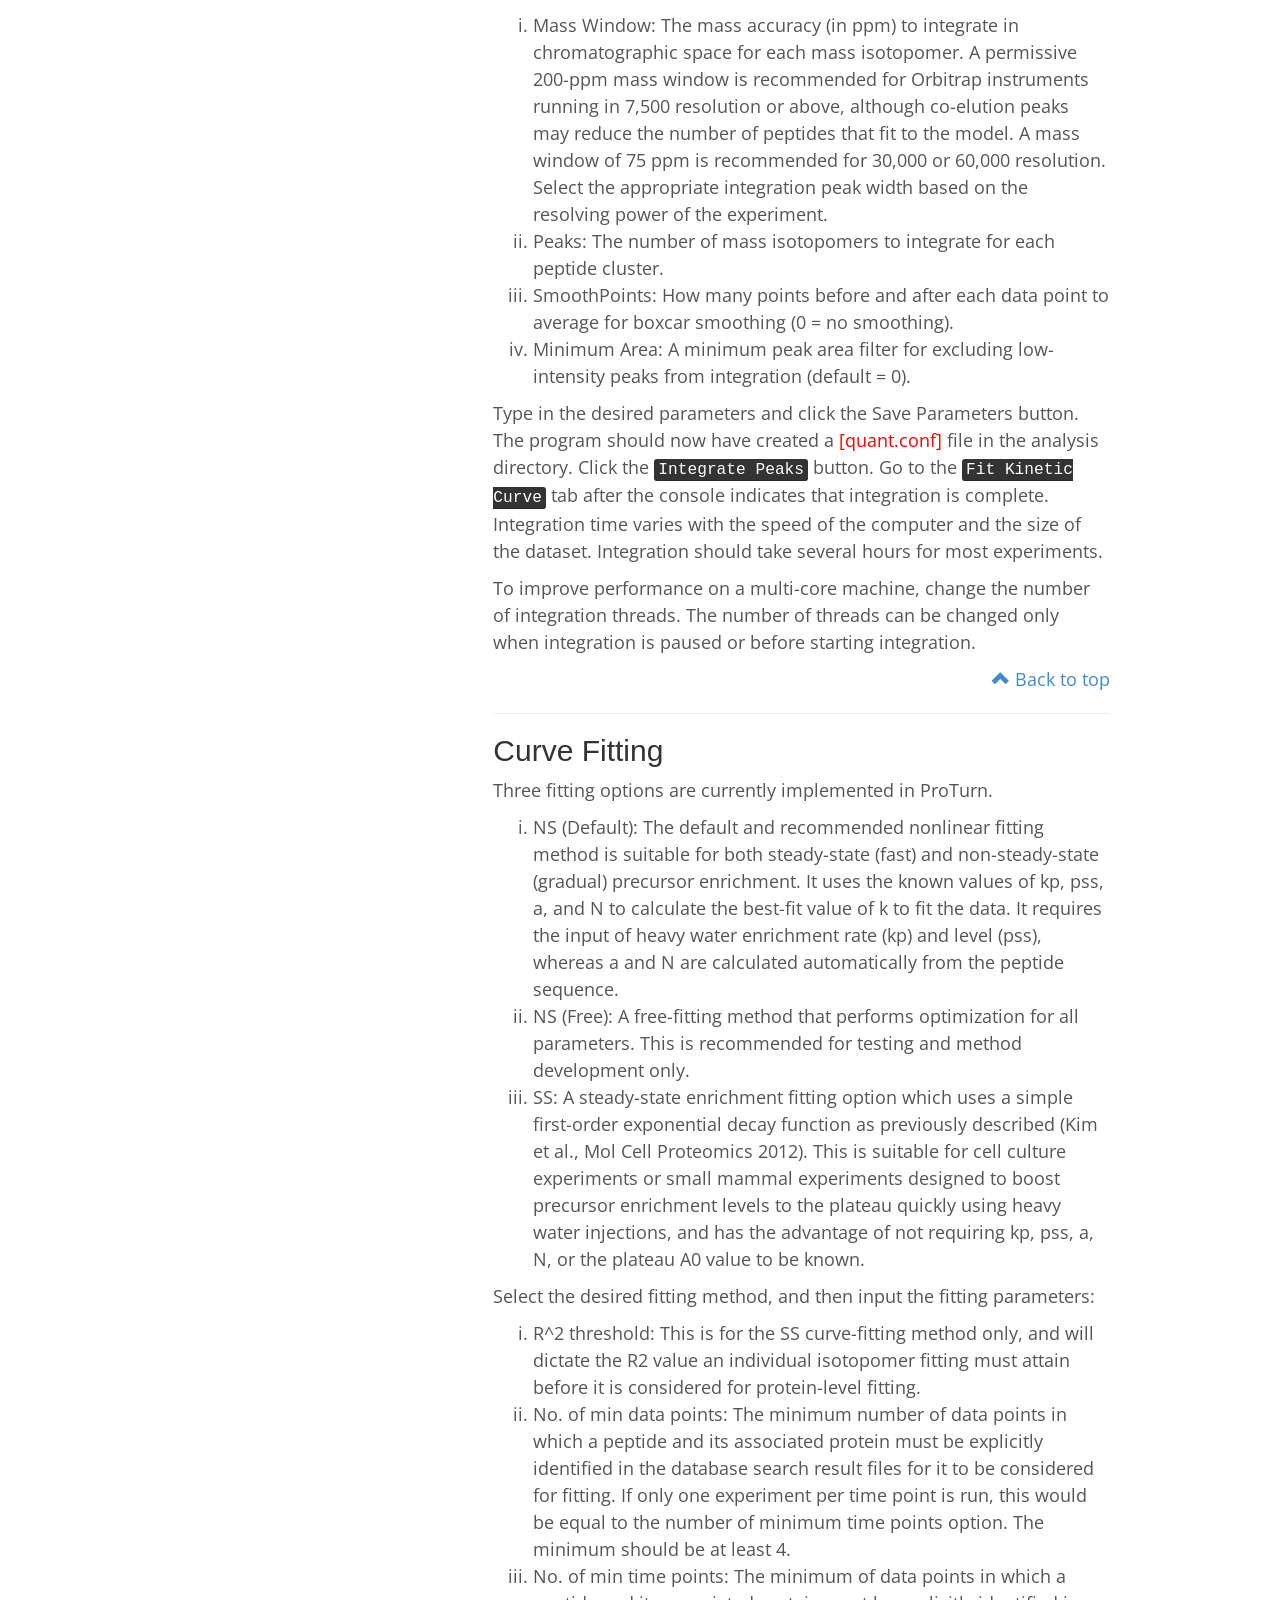
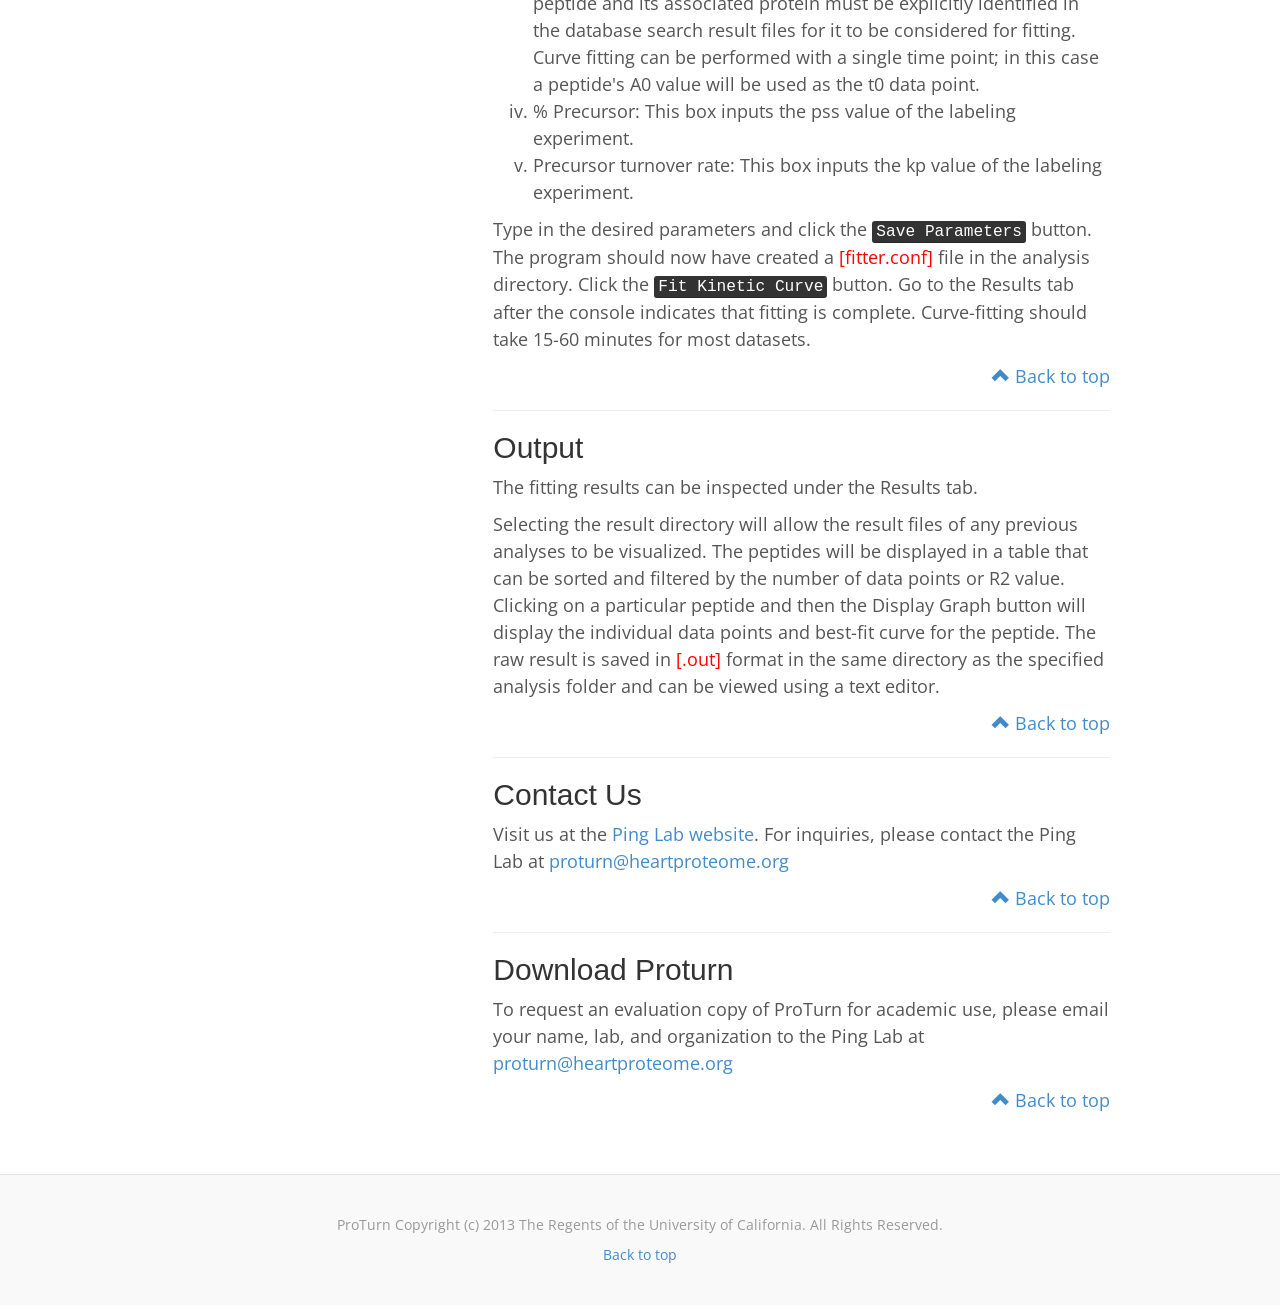
==== commit 5c78ebae: "mzml folder name changed to lower case" ====
--- a/index.html
+++ b/index.html
@@ -98,8 +98,8 @@
               <li>SEQUEST HT as implemented in Thermo Proteome Discover v.1.4 (or compatible).</li>
               <li>MaxQuant/Andromeda v.1.3.05 (or compatible).</li>
             </ol>
-            <p>To start analysis, create an analysis folder in the desired location on the hard drive. Create a subfolder inside the main analysis folder called <span class="text-highlight">[/mzML]</span> to host the raw files. Inside the <span class="text-highlight">[/mzML]</span> folder, create further subfolders named after the sample labeling time points in the format of <span class="text-highlight">[h]/[d][##]</span>, e.g.,<span class="text-highlight">[h12]</span>, <span class="text-highlight">[d00]</span>, <span class="text-highlight">[d02]</span>, to denote 12 hours, 0 days, 2 days, etc. Put all the mass spectrum files belonging to a particular time point into the folder. Note that the file names must be the same as referred to in the search result files for them to be correctly recognized.</p>
-            <p>To run ProTurn from the ProLuCID/ DTASelect workflow, export the DTASelect search result files in text format. Rename the search results in the format of <span class="text-highlight">[h/d##.txt]</span>, e.g., <span class="text-highlight">[h12.txt]</span>, <span class="text-highlight">[d00.txt]</span>, <span class="text-highlight">[d07.txt]</span>, corresponding to the experimental time points and the subfolders inside the <span class="text-highlight">[/mzML]</span> folder where the spectra are stored.</p>
+            <p>To start analysis, create an analysis folder in the desired location on the hard drive. Create a subfolder inside the main analysis folder called <span class="text-highlight">[/mzml]</span> to host the raw files. Inside the <span class="text-highlight">[/mzml]</span> folder, create further subfolders named after the sample labeling time points in the format of <span class="text-highlight">[h]/[d][##]</span>, e.g.,<span class="text-highlight">[h12]</span>, <span class="text-highlight">[d00]</span>, <span class="text-highlight">[d02]</span>, to denote 12 hours, 0 days, 2 days, etc. Put all the mass spectrum files belonging to a particular time point into the folder. Note that the file names must be the same as referred to in the search result files for them to be correctly recognized.</p>
+            <p>To run ProTurn from the ProLuCID/ DTASelect workflow, export the DTASelect search result files in text format. Rename the search results in the format of <span class="text-highlight">[h/d##.txt]</span>, e.g., <span class="text-highlight">[h12.txt]</span>, <span class="text-highlight">[d00.txt]</span>, <span class="text-highlight">[d07.txt]</span>, corresponding to the experimental time points and the subfolders inside the <span class="text-highlight">[/mzml]</span> folder where the spectra are stored.</p>
             <p>To run ProTurn from the BioWorks workflow, open the SEQUEST search result <span class="text-highlight">[.srf]</span> files in Thermo BioWorks v. 3.3 or another compatible version. The peptide search results must be exported from BioWorks as <span class="text-highlight">[.xml]</span> files and placed into respective subfolders named after the time points (<span class="text-highlight">[/d00]</span>, <span class="text-highlight">[/d00]</span>, etc.) inside a manually created <span class="text-highlight">[/srf-xml]</span> subfolder.</p>
             <p>To create the <span class="text-highlight">[.xml]</span> files from the individual SEQUEST search result <span class="text-highlight">[.srf]</span> files, open the <span class="text-highlight">[.srf]</span> file in BioWorksBrower. Right click anywhere on the result view, then select <kbd>Export</kbd> > <kbd>XML</kbd> with the  Include All Proteins  option. Doing so will export every peptide in the current view. To export only the confidently identified peptides, it is recommended that the view is first filtered with appropriate parameters. To do so, go to <kbd>Display</kbd> > <kbd>Options</kbd> > <kbd>Filter &amp; Sort</kbd>. Recommended filter types include Peptide Delta CN: 0.100, Peptide Xcorr: 1.50, 2.00, 2.50, 0.00, and Number of Distinct Peptides: 2.</p>
             <p>When reading from <span class="text-highlight">[.srf-xml]</span> files, ProTurn can incorporate optional protein redundancy filter results from Proteome Software Scaffold v.3 or other compatible versions. To do so, create a <span class="text-highlight">[/scaffold]</span> subfolder in the analysis folder prior to running ProTurn. Open the Scaffold result <span class="text-highlight">[.sfd]</span> files for the project in Scaffold v.3 and then export them by selecting <kbd>Export</kbd> > <kbd>To Excel</kbd> > <kbd>Peptide reports</kbd>. Rename the resulting <span class="text-highlight">[.xls]</span> files of different labeling time points accordingly, e.g., <span class="text-highlight">[d00.xls]</span>, and place them inside the <span class="text-highlight">[/scaffold]</span> subfolder.</p>
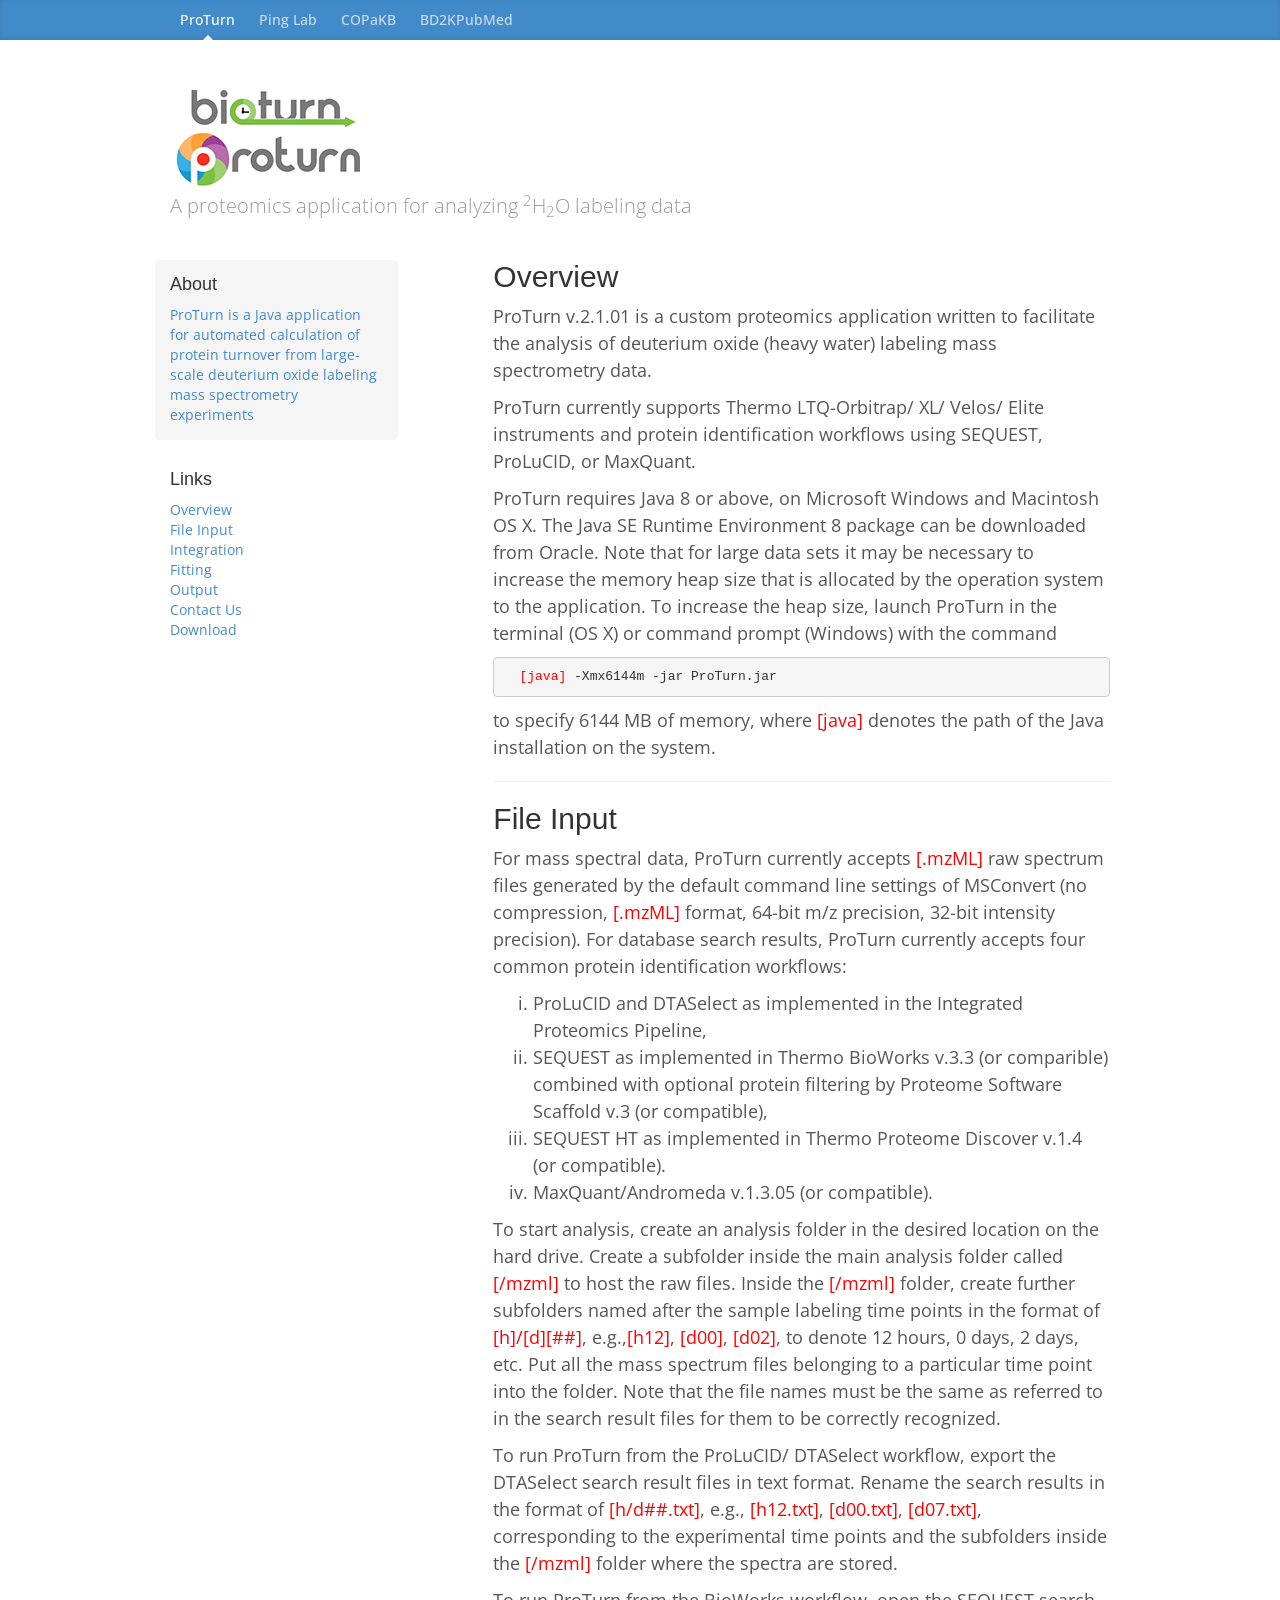
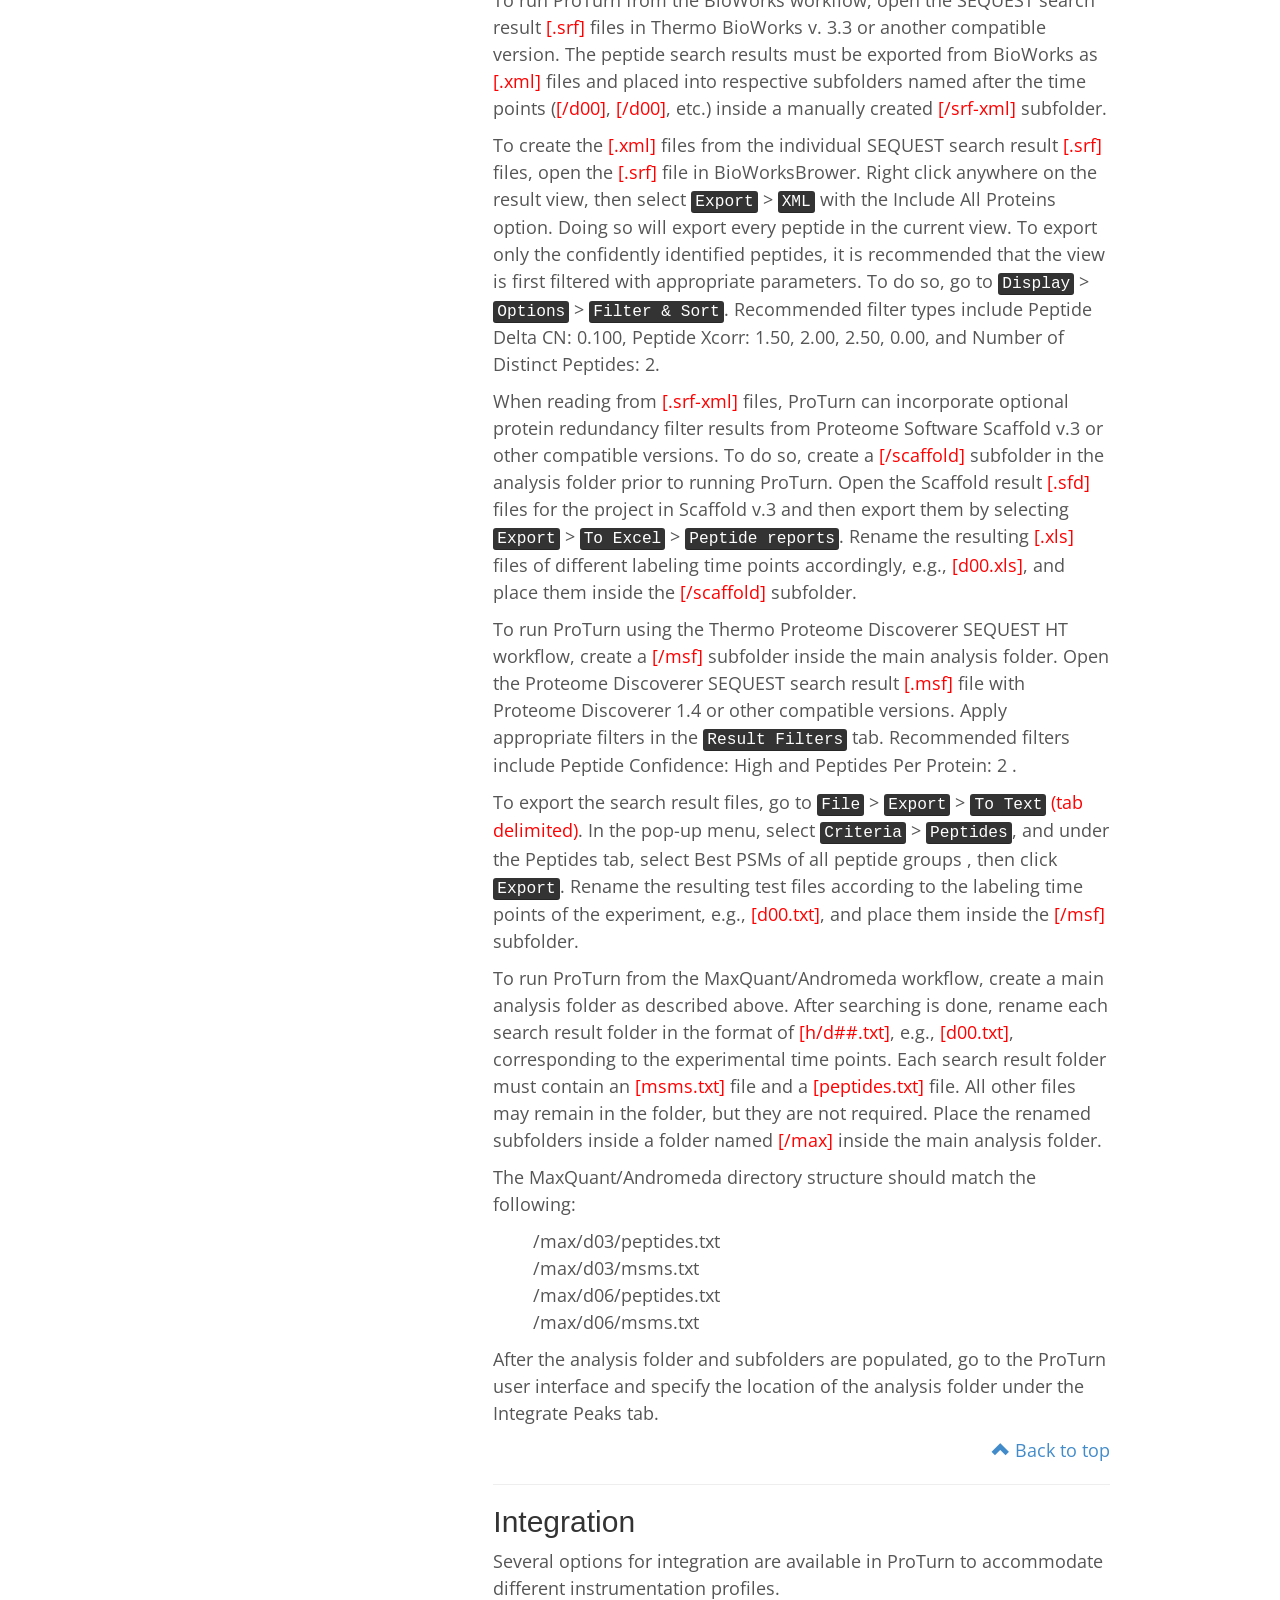
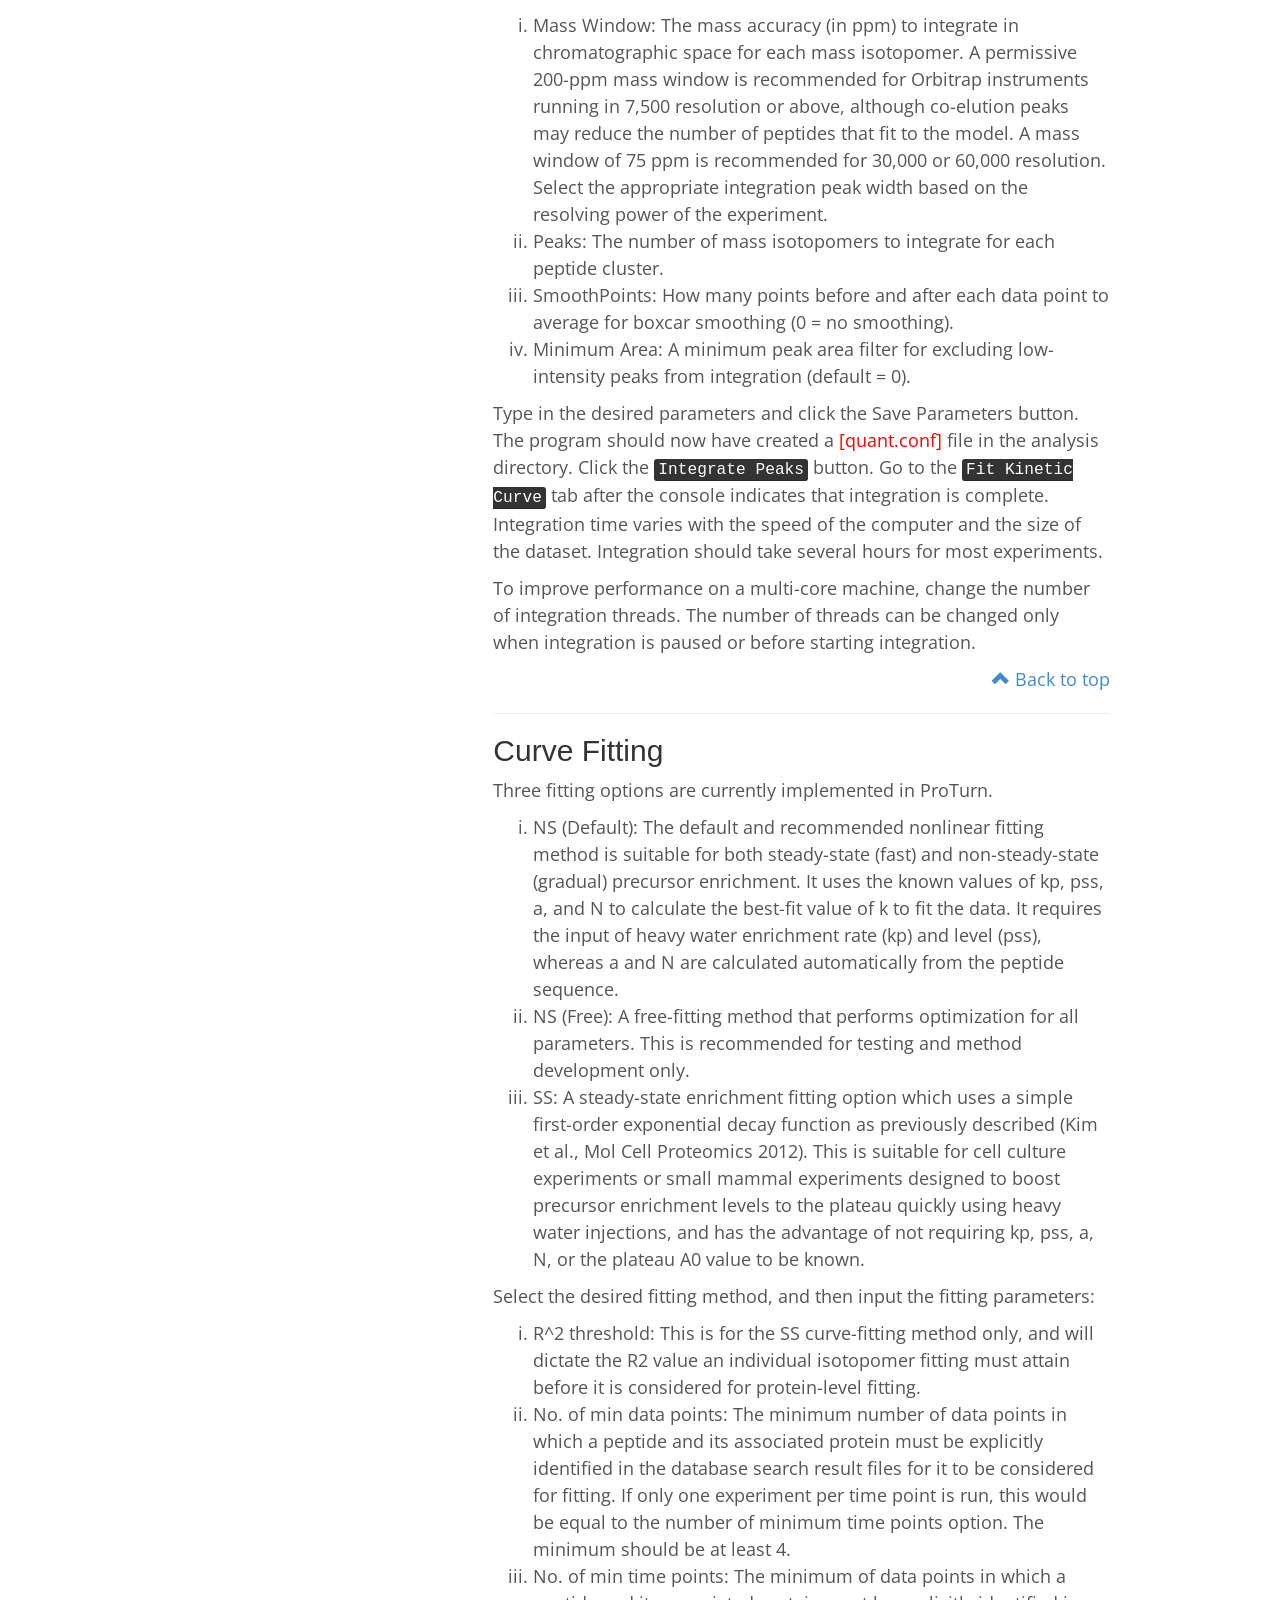
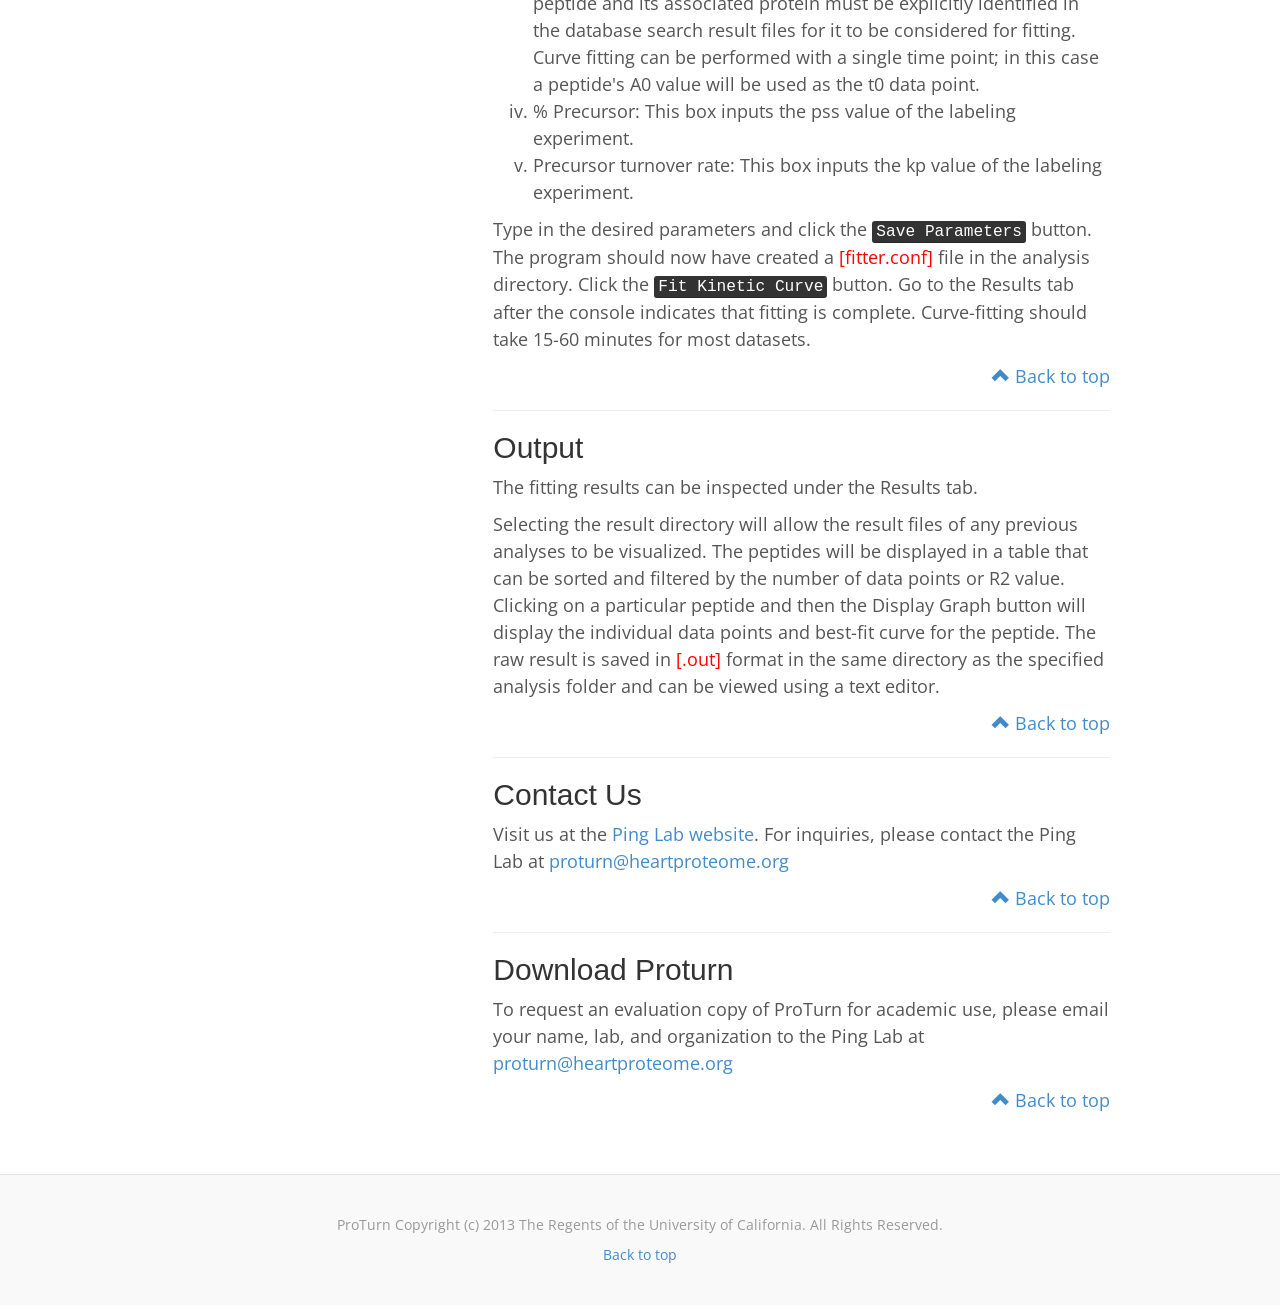
==== commit 23a619cf: "version 2.1.01" ====
--- a/index.html
+++ b/index.html
@@ -84,7 +84,7 @@
 
           <div class="blog-post">
             <h2 id="overview">Overview</h2>
-            <p>ProTurn v.2.1.00 is a custom proteomics application written to facilitate the analysis of deuterium oxide (heavy water) labeling mass spectrometry data.</p>
+            <p>ProTurn v.2.1.01 is a custom proteomics application written to facilitate the analysis of deuterium oxide (heavy water) labeling mass spectrometry data.</p>
             <p>ProTurn currently supports Thermo LTQ-Orbitrap/ XL/ Velos/ Elite instruments and protein identification workflows using SEQUEST, ProLuCID, or MaxQuant.</p>
             <p>ProTurn requires Java 8 or above, on Microsoft Windows and Macintosh OS X. The Java SE Runtime Environment 8 package can be downloaded from Oracle. Note that for large data sets it may be necessary to increase the memory heap size that is allocated by the operation system to the application. To increase the heap size, launch ProTurn in the terminal (OS X) or command prompt (Windows) with the command</p>
             <pre><code>  <span class="text-highlight">[java]</span> -Xmx6144m -jar ProTurn.jar</code></pre>
